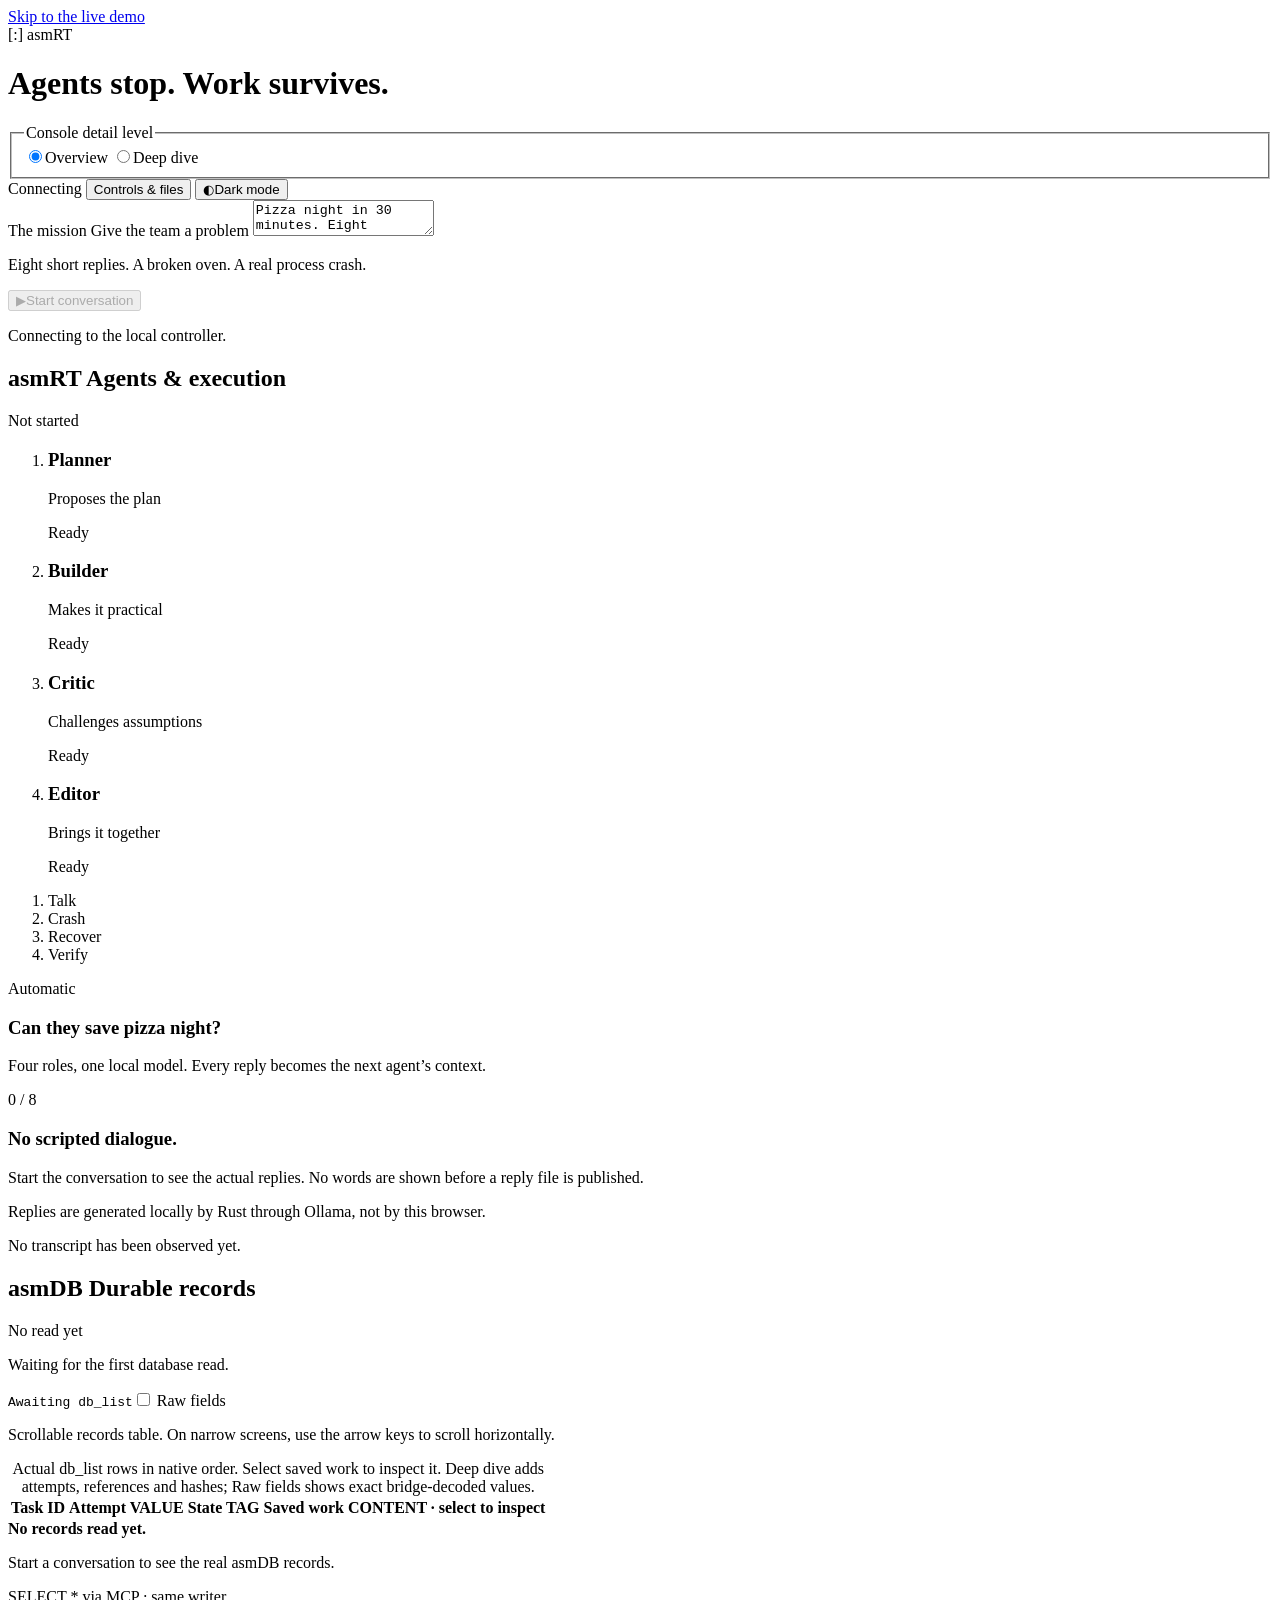
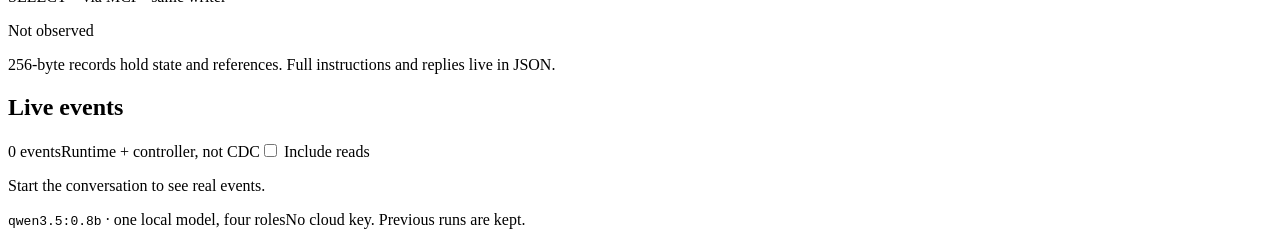
==== visualizer/public/index.html @ e77ed5df "Simplify the console and define the sequential conversation workflow Add Overview and Deep dive with" ====
<!doctype html>
<html lang="en" data-detail="overview">
  <head>
    <meta charset="utf-8">
    <meta name="viewport" content="width=device-width, initial-scale=1">
    <meta name="color-scheme" content="light dark">
    <meta name="robots" content="noindex, nofollow">
    <meta name="description" content="Four agents share one small local model. Follow their real conversation, inspect saved jobs and replies, and watch asmRT recover their work.">
    <title>asmRT · A conversation that survives a restart</title>
    <link rel="preload" href="/workers.png" as="image">
    <link rel="stylesheet" href="/styles.css">
    <script type="module" src="/app.js"></script>
  </head>
  <body>
    <a class="skip-link" href="#main">Skip to the live demo</a>
    <div class="app-shell">
      <header class="masthead">
        <div class="brand" aria-label="asmRT live demo">
          <span class="brand-mark" aria-hidden="true">[<span>:</span>]</span>
          <span class="wordmark">asm<span>RT</span></span>
          <h1 class="local-label">Agents stop. Work survives.</h1>
        </div>
        <fieldset id="detail-switch" class="detail-switch">
          <legend class="sr-only">Console detail level</legend>
          <label><input class="sr-only" type="radio" name="console-detail" value="overview" checked><span>Overview</span></label>
          <label><input class="sr-only" type="radio" name="console-detail" value="deep"><span>Deep dive</span></label>
        </fieldset>
        <div class="header-controls">
          <span id="connection-status" class="connection-status" data-connected="false" role="status" aria-live="polite">Connecting</span>
          <button id="open-controls" class="button button-small" type="button" aria-haspopup="dialog" aria-controls="controls-dialog">Controls &amp; files</button>
          <button id="theme-toggle" class="theme-toggle" type="button" aria-label="Dark mode" aria-pressed="false"><span aria-hidden="true">◐</span><span>Dark mode</span></button>
        </div>
      </header>

      <main id="main" tabindex="-1">
        <section class="mission" aria-label="Conversation mission">
          <form id="conversation-form" class="conversation-form" novalidate>
            <div class="field">
              <label for="conversation-topic">The mission <span>Give the team a problem</span></label>
              <textarea id="conversation-topic" name="topic" rows="2" required aria-describedby="conversation-topic-help conversation-topic-error">Pizza night in 30 minutes. Eight friends, $40, one oven. Pick dinner and split the jobs.</textarea>
              <p id="conversation-topic-help" class="section-help">Eight short replies. A broken oven. A real process crash.</p>
              <p id="conversation-topic-error" class="field-error" role="alert" hidden></p>
            </div>
            <div class="conversation-transport">
              <button id="start-conversation" class="button button-primary" type="submit" aria-describedby="conversation-control-note" disabled><span id="conversation-icon" aria-hidden="true">▶</span><span id="conversation-button-label">Start conversation</span></button>
              <p id="conversation-control-note" class="section-help">Connecting to the local controller.</p>
            </div>
          </form>
        </section>
        <div id="live-stage" class="live-stage" data-focus="">
          <section class="runtime-panel" aria-labelledby="runtime-title">
            <div class="pane-heading"><h2 id="runtime-title"><span>asmRT</span> <span id="runtime-subtitle">Agents &amp; execution</span></h2><span id="conversation-runtime" class="process-status" data-tone="neutral">Not started</span></div>
            <section id="conversation-view" class="conversation-view" aria-label="Four-agent conversation">
          <ol id="agent-roster" class="agent-roster" aria-label="Four agent roles sharing one local model" data-runtime="idle">
            <li class="agent-card" data-agent-id="planner" data-worker-slot="0" data-state="ready"><div class="worker-portrait agent-portrait" role="img" aria-label="Planner robot portrait"></div><div class="agent-info"><h3 class="agent-name">Planner</h3><p class="agent-role">Proposes the plan</p><p class="agent-status">Ready</p></div></li>
            <li class="agent-card" data-agent-id="builder" data-worker-slot="1" data-state="ready"><div class="worker-portrait agent-portrait" role="img" aria-label="Builder robot portrait"></div><div class="agent-info"><h3 class="agent-name">Builder</h3><p class="agent-role">Makes it practical</p><p class="agent-status">Ready</p></div></li>
            <li class="agent-card" data-agent-id="critic" data-worker-slot="2" data-state="ready"><div class="worker-portrait agent-portrait" role="img" aria-label="Critic robot portrait"></div><div class="agent-info"><h3 class="agent-name">Critic</h3><p class="agent-role">Challenges assumptions</p><p class="agent-status">Ready</p></div></li>
            <li class="agent-card" data-agent-id="editor" data-worker-slot="3" data-state="ready"><div class="worker-portrait agent-portrait" role="img" aria-label="Editor robot portrait"></div><div class="agent-info"><h3 class="agent-name">Editor</h3><p class="agent-role">Brings it together</p><p class="agent-status">Ready</p></div></li>
          </ol>

          <div class="conversation-route"><ol id="conversation-rail" aria-label="Automatic recovery sequence"><li data-chat-chapter="0">Talk</li><li data-chat-chapter="1">Crash</li><li data-chat-chapter="2">Recover</li><li data-chat-chapter="3">Verify</li></ol><span id="conversation-clock" role="timer" aria-live="off">Automatic</span></div>
          <section class="conversation-thread" aria-labelledby="conversation-scene-title">
            <div class="conversation-thread-heading">
              <div><h3 id="conversation-scene-title">Can they save pizza night?</h3><p id="conversation-scene-description">Four roles, one local model. Every reply becomes the next agent’s context.</p></div>
              <span id="conversation-turn" class="conversation-turn">0 / 8</span>
              <button id="conversation-latest" class="button button-small" type="button" hidden>Latest reply</button>
            </div>
            <div id="conversation-scroll" class="conversation-scroll" tabindex="0" role="log" aria-label="Generated conversation, oldest reply first" aria-live="polite" aria-relevant="additions">
              <div id="conversation-empty" class="conversation-empty"><h3>No scripted dialogue.</h3><p>Start the conversation to see the actual replies. No words are shown before a reply file is published.</p></div>
              <ol id="conversation-messages" class="conversation-messages" aria-label="Agent replies"></ol>
            </div>
            <p id="conversation-activity" class="conversation-activity" role="status" aria-live="polite" aria-atomic="true">Replies are generated locally by Rust through Ollama, not by this browser.</p>
            <div class="conversation-thread-footer"><p id="conversation-provenance">No transcript has been observed yet.</p></div>
          </section>
          <div id="conversation-recovery" class="conversation-recovery" hidden><strong>Continuing from saved context</strong><p id="conversation-recovery-note"></p></div>
          <div id="conversation-verification" class="verification-result" hidden><strong>Replay verified</strong><code>completed_now = 0</code><code>model_calls_now = 0</code><span id="conversation-reused"></span></div>
        </section>

        <section id="storage-story" class="story" aria-labelledby="scene-title" hidden>
          <div class="story-heading">
            <div id="scene-copy" aria-live="polite" aria-atomic="true">
              <h3 id="scene-title">Workers stop. Work survives.</h3>
              <p id="scene-description">8 files. 4 Rust workers. One crash. Watch what survives.</p>
            </div>
            <div class="transport">
              <div class="transport-controls">
                <button id="play-story" class="button button-primary" type="button" aria-describedby="playback-hint" disabled><span id="play-icon" aria-hidden="true">▶</span><span id="play-label">Play</span></button>
                <div class="countdown" role="timer" aria-live="off"><strong id="countdown-value">~75s</strong><span id="countdown-label">start to finish</span></div>
              </div>
              <p id="playback-hint">Connecting to the local controller.</p>
            </div>
          </div>
          <ol id="story-rail" class="story-rail" aria-label="Automatic story chapters">
            <li data-chapter="0"><span>Queue</span></li>
            <li data-chapter="1"><span>Write</span></li>
            <li data-chapter="2"><span>Crash</span></li>
            <li data-chapter="3"><span>Recover</span></li>
            <li data-chapter="4"><span>Finish</span></li>
            <li data-chapter="5"><span>Verify</span></li>
          </ol>
          <section id="workers-stage" class="workers-stage" aria-labelledby="workers-title" data-runtime="idle">
            <div class="panel-heading"><h2 id="workers-title">Four Rust workers</h2><span id="process-info" class="process-status" data-tone="neutral">Not started</span></div>
            <ol id="worker-lanes" class="worker-lanes" aria-label="The four real worker identities">
              <li class="worker-lane" data-worker-slot="0" data-worker-id="worker-1" data-state="idle">
                <div class="worker-portrait" role="img" aria-label="Cyan robot representing worker 1"></div>
                <h3 class="worker-name">worker-1</h3><code class="worker-task">No assignment</code><span class="worker-phase">Not started</span><span class="worker-attempt"></span>
              </li>
              <li class="worker-lane" data-worker-slot="1" data-worker-id="worker-2" data-state="idle">
                <div class="worker-portrait" role="img" aria-label="Mint robot representing worker 2"></div>
                <h3 class="worker-name">worker-2</h3><code class="worker-task">No assignment</code><span class="worker-phase">Not started</span><span class="worker-attempt"></span>
              </li>
              <li class="worker-lane" data-worker-slot="2" data-worker-id="worker-3" data-state="idle">
                <div class="worker-portrait" role="img" aria-label="Orange robot representing worker 3"></div>
                <h3 class="worker-name">worker-3</h3><code class="worker-task">No assignment</code><span class="worker-phase">Not started</span><span class="worker-attempt"></span>
              </li>
              <li class="worker-lane" data-worker-slot="3" data-worker-id="worker-4" data-state="idle">
                <div class="worker-portrait" role="img" aria-label="Lavender robot representing worker 4"></div>
                <h3 class="worker-name">worker-4</h3><code class="worker-task">No assignment</code><span class="worker-phase">Not started</span><span class="worker-attempt"></span>
              </li>
            </ol>
            <div class="worker-bus" aria-hidden="true"><span></span><span></span><span></span><span></span></div>
            <div class="state-path" role="group" aria-label="Four workers share one coordinator and one MCP connection to asmDB">
              <div id="actor-node" class="path-node coordinator"><h3>Coordinator</h3><span>1 State Actor</span></div>
              <span class="path-arrow" aria-hidden="true">→</span>
              <div id="bridge-node" class="path-node"><h3>MCP</h3><span>1 stdio connection</span></div>
              <span class="path-arrow database-arrow" aria-hidden="true">→</span>
            </div>
            <p class="workers-note">Deterministic Rust workers, not LLM agents.</p>
          </section>
        </section>
          </section>

          <section id="database-panel" class="database-panel" aria-labelledby="database-title">
            <div class="database-heading"><h2 id="database-title">asmDB <span>Durable records</span></h2><span id="database-read-count" class="technical-tag">No read yet</span></div>
            <p id="database-status" class="database-status">Waiting for the first database read.</p>
            <div class="query-strip"><code id="database-commands">Awaiting db_list</code><label class="check-field raw-toggle"><input id="raw-records" type="checkbox"> Raw fields</label></div>
            <div id="database-scroll" class="database-scroll" tabindex="0" role="region" aria-labelledby="database-title" aria-describedby="database-scroll-hint">
              <p id="database-scroll-hint" class="sr-only">Scrollable records table. On narrow screens, use the arrow keys to scroll horizontally.</p>
              <table class="records-table">
                <caption class="sr-only">Actual db_list rows in native order. Select saved work to inspect it. Deep dive adds attempts, references and hashes; Raw fields shows exact bridge-decoded values.</caption>
                <thead><tr><th scope="col">Task <span>ID</span></th><th scope="col">Attempt <span>VALUE</span></th><th scope="col">State <span>TAG</span></th><th scope="col">Saved work <span>CONTENT · select to inspect</span></th></tr></thead>
                <tbody id="database-rows"></tbody>
              </table>
              <div id="database-empty" class="database-empty"><strong>No records read yet.</strong><p>Start a conversation to see the real asmDB records.</p></div>
            </div>
            <div class="database-footer"><p id="database-provenance">SELECT * via MCP · same writer</p><span id="database-observed-at">Not observed</span><p class="record-key">256-byte records hold state and references. Full instructions and replies live in JSON.</p></div>
          </section>
        </div>

        <section id="journal" class="journal" aria-labelledby="journal-title">
          <div class="journal-heading"><h2 id="journal-title">Live events</h2><span id="journal-count" class="technical-tag">0 events</span><span class="journal-source">Runtime + controller, not CDC</span><label class="check-field"><input id="all-events" type="checkbox"> Include reads</label></div>
          <ol id="event-list" class="event-list" tabindex="0" aria-label="Latest runtime and controller events, newest first"></ol>
          <p id="journal-empty" class="section-help">Start the conversation to see real events.</p>
        </section>
        <div class="notices">
          <noscript><p class="notice notice-error">JavaScript is required. Nothing starts without your action.</p></noscript>
          <div id="connection-error" class="notice notice-error" role="alert" hidden><div><strong id="connection-error-title">Controller unavailable</strong><p id="connection-error-message"></p></div><button id="retry-connection" class="button button-small" type="button">Retry connection</button></div>
          <div id="action-error" class="notice notice-error" role="alert" hidden><div><strong>Command not confirmed</strong><p id="action-error-message"></p></div><button id="dismiss-action-error" class="button button-small" type="button">Dismiss</button></div>
          <div id="server-error" class="notice notice-error" role="alert" hidden><div><strong>Runtime error</strong><p id="server-error-message"></p></div></div>
        </div>
        <p id="action-status" class="sr-only" role="status" aria-live="polite" aria-atomic="true"></p>
      </main>
      <footer class="page-footer"><span><code id="conversation-model">qwen3.5:0.8b</code> · one local model, four roles</span><span>No cloud key. Previous runs are kept.</span></footer>
    </div>

    <dialog id="controls-dialog" class="artifact-dialog controls-dialog" aria-labelledby="controls-dialog-title">
      <div class="dialog-heading"><div><h2 id="controls-dialog-title">Controls &amp; saved files</h2><p>Real jobs and replies. Each run keeps its own folder.</p></div><button id="close-controls" class="button button-small" type="button" autofocus>Close</button></div>
      <section id="files-panel" class="files-panel" aria-labelledby="files-title">
          <div class="files-heading"><div><h2 id="files-title">Files on disk</h2><p id="files-note">Real JSON, outside asmDB. Select a published file to inspect it.</p></div><span id="published-count" class="file-count">0 / 8 observed</span></div>
          <ul id="file-list" class="file-list" aria-label="Observed JSON files"></ul>
          <p id="files-empty" class="files-empty">Nothing published yet. Files appear here only after an observation.</p>
          <div id="verification-result" class="verification-result" hidden><strong>Replay verified</strong><code id="verified-count">completed_now = 0</code><span id="verified-note">No new completions after a real restart.</span></div>
        </section>
        <details id="saved-conversation-work" class="saved-work">
          <summary>Saved mission &amp; jobs <span id="conversation-save-summary">Not observed yet</span></summary>
          <p class="section-help">Each job saves the role, instructions, model and prior reply IDs. Status alone cannot resume work.</p>
          <dl class="saved-work-metadata"><div><dt>Saved topic</dt><dd id="conversation-saved-topic">Not read yet</dd></div><div><dt>Workflow</dt><dd><code id="conversation-workflow">Not read yet</code></dd></div><div><dt>Conversation definition</dt><dd><code id="conversation-definition-file">Not read yet</code></dd></div><div><dt>Definition SHA-256</dt><dd><code id="conversation-definition-hash">Not read yet</code></dd></div><div><dt>Model digest</dt><dd><code id="conversation-model-digest">Not read yet</code></dd></div></dl>
          <ul id="conversation-jobs" class="conversation-jobs" aria-label="Inspect persisted turn definitions"></ul>
          <p id="conversation-jobs-empty" class="section-help">Jobs appear after their references are read from asmDB.</p>
          <p class="inference-note">A saved reply can be reused. Inference lost before saving may run again.</p>
        </details>
        <details id="technical-details" class="technical-details" open>
          <summary>Runtime controls <span>Stop, reopen or run the storage-only demo</span></summary>
          <div class="advanced-actions"><button id="start-storage-story" class="button" type="button" disabled>Storage-only demo</button><span class="section-help">Four deterministic workers. No LLM required.</span></div>
          <section class="technical-section" aria-labelledby="controls-title">
            <h2 id="controls-title">Independent run</h2>
            <form id="run-form" class="run-form" novalidate>
              <div class="field"><label for="task-count">Tasks</label><input id="task-count" name="tasks" type="number" min="1" max="100" step="1" value="24" required aria-describedby="configuration-note configuration-error" disabled></div>
              <div class="field"><label for="work-delay">Delay per task (ms)</label><input id="work-delay" name="work_ms" type="number" min="0" max="5000" step="1" value="1000" required aria-describedby="delay-note configuration-error" disabled></div>
              <label class="check-field"><input id="guided-run" type="checkbox" disabled> Hold at manual checkpoints</label>
              <button id="start-run" class="button" type="submit" disabled>New run</button>
            </form>
            <p id="configuration-error" class="field-error" role="alert" hidden></p>
            <div class="control-notes"><p id="configuration-note">1-100 tasks. New runs use a separate folder; existing data is kept.</p><p id="delay-note">0-5000 ms of teaching delay, not a latency measurement.</p></div>
            <div class="advanced-actions">
              <button id="interrupt-run" class="button button-interrupt" type="button" aria-describedby="control-note" disabled>Stop runtime</button>
              <button id="resume-run" class="button" type="button" aria-describedby="control-note" disabled>Reopen run</button>
              <button id="next-checkpoint" class="button" type="button" aria-describedby="control-note" disabled hidden>Next checkpoint</button>
            </div>
            <p id="control-note" class="section-help">Commands become available after the controller responds.</p>
          </section>

          <section class="technical-section" aria-labelledby="decoded-title">
            <div class="panel-heading"><h2 id="decoded-title">Decoded task view</h2><span id="tasks-total" class="technical-tag">No snapshot</span></div>
            <dl class="task-counts"><div><dt>Pending</dt><dd id="count-pending">0</dd></div><div><dt>Assigned</dt><dd id="count-running">0</dd></div><div><dt>Completed</dt><dd id="count-completed">0</dd></div><div><dt>Retried</dt><dd id="count-retried">0</dd></div></dl>
            <div class="decoded-scroll" tabindex="0" role="region" aria-label="Scrollable decoded task observations">
              <table class="decoded-table"><caption class="sr-only">Latest task observations from Rust, separate from the actual database reads above. Select a task to inspect its record.</caption><thead><tr><th scope="col">Task</th><th scope="col">State</th><th scope="col">Owner</th><th scope="col">Attempt</th><th scope="col">Artifact reference</th></tr></thead><tbody id="decoded-rows"></tbody></table>
              <p id="decoded-empty" class="section-help">No task state is assumed before the runtime reports it.</p>
            </div>
          </section>

          <details class="source-panel">
            <summary>Source and storage paths</summary>
            <div class="source-content">
              <p>Worker activity comes from Rust acknowledgements. The console shows actual db_list reads through the existing MCP connection, normalized by the bridge. No second writer is opened.</p>
              <dl class="source-list"><div><dt>Engine</dt><dd><code id="source-engine">Not reported</code></dd></div><div><dt>MCP bridge</dt><dd><code id="source-bridge">Not reported</code></dd></div><div><dt>Mode</dt><dd><code id="source-mode">Not reported</code></dd></div><div><dt>Run folder</dt><dd><code id="source-directory">No run</code></dd></div><div><dt>Run</dt><dd><code id="source-run">No run</code></dd></div></dl>
              <p>Unfinished tasks return to the queue after recovery; the next claim increments their attempt. Completed tasks are not rerun. Chat jobs persist their instructions and input references as well as their replies. Inference lost before a reply is saved can happen again; arbitrary external effects are not exactly-once.</p>
            </div>
          </details>
        </details>
    </dialog>

    <dialog id="artifact-dialog" class="artifact-dialog" aria-labelledby="artifact-title" aria-describedby="artifact-description">
      <div class="dialog-heading"><div><h2 id="artifact-title">Task inspector</h2><p id="artifact-description">Saved executable job, decoded task record and real external JSON.</p></div><button id="close-artifact" class="button button-small" type="button" autofocus>Close</button></div>
      <dl class="task-metadata"><div><dt>State observed</dt><dd id="detail-state"></dd></div><div><dt>Owner</dt><dd><code id="detail-owner"></code></dd></div><div><dt>Attempt</dt><dd id="detail-attempt"></dd></div><div><dt id="artifact-reference-label">Artifact reference</dt><dd><code id="artifact-reference"></code></dd></div></dl>
      <p id="detail-state-note" class="section-help"></p>
      <div class="payload-layout">
        <section id="definition-payload" class="payload-card definition-payload" aria-labelledby="definition-title" hidden><h3 id="definition-title">Saved job &amp; inputs <span>Executable instructions, not just status</span></h3><p id="definition-status" class="payload-status" role="status" aria-live="polite" aria-atomic="true"></p><p id="definition-inputs" class="definition-inputs" hidden></p><pre id="definition-pre" tabindex="0" aria-label="Persisted job definition and its validated SHA-256" hidden><code id="definition-json"></code></pre><button id="definition-retry" class="button button-small" type="button" hidden>Retry job read</button></section>
        <section class="payload-card" aria-labelledby="record-title"><h3 id="record-title">Task record <span>decoded observation</span></h3><pre tabindex="0" aria-label="Observed asmDB task record"><code id="record-json"></code></pre></section>
        <section id="artifact-payload" class="payload-card" aria-labelledby="file-title"><h3 id="file-title">External file <span>real JSON</span></h3><p id="artifact-status" class="payload-status" role="status" aria-live="polite" aria-atomic="true"></p><pre id="artifact-pre" tabindex="0" aria-label="Actual JSON returned by the artifact endpoint" hidden><code id="artifact-json"></code></pre><button id="artifact-retry" class="button button-small" type="button" hidden>Retry file read</button></section>
      </div>
    </dialog>
  </body>
</html>
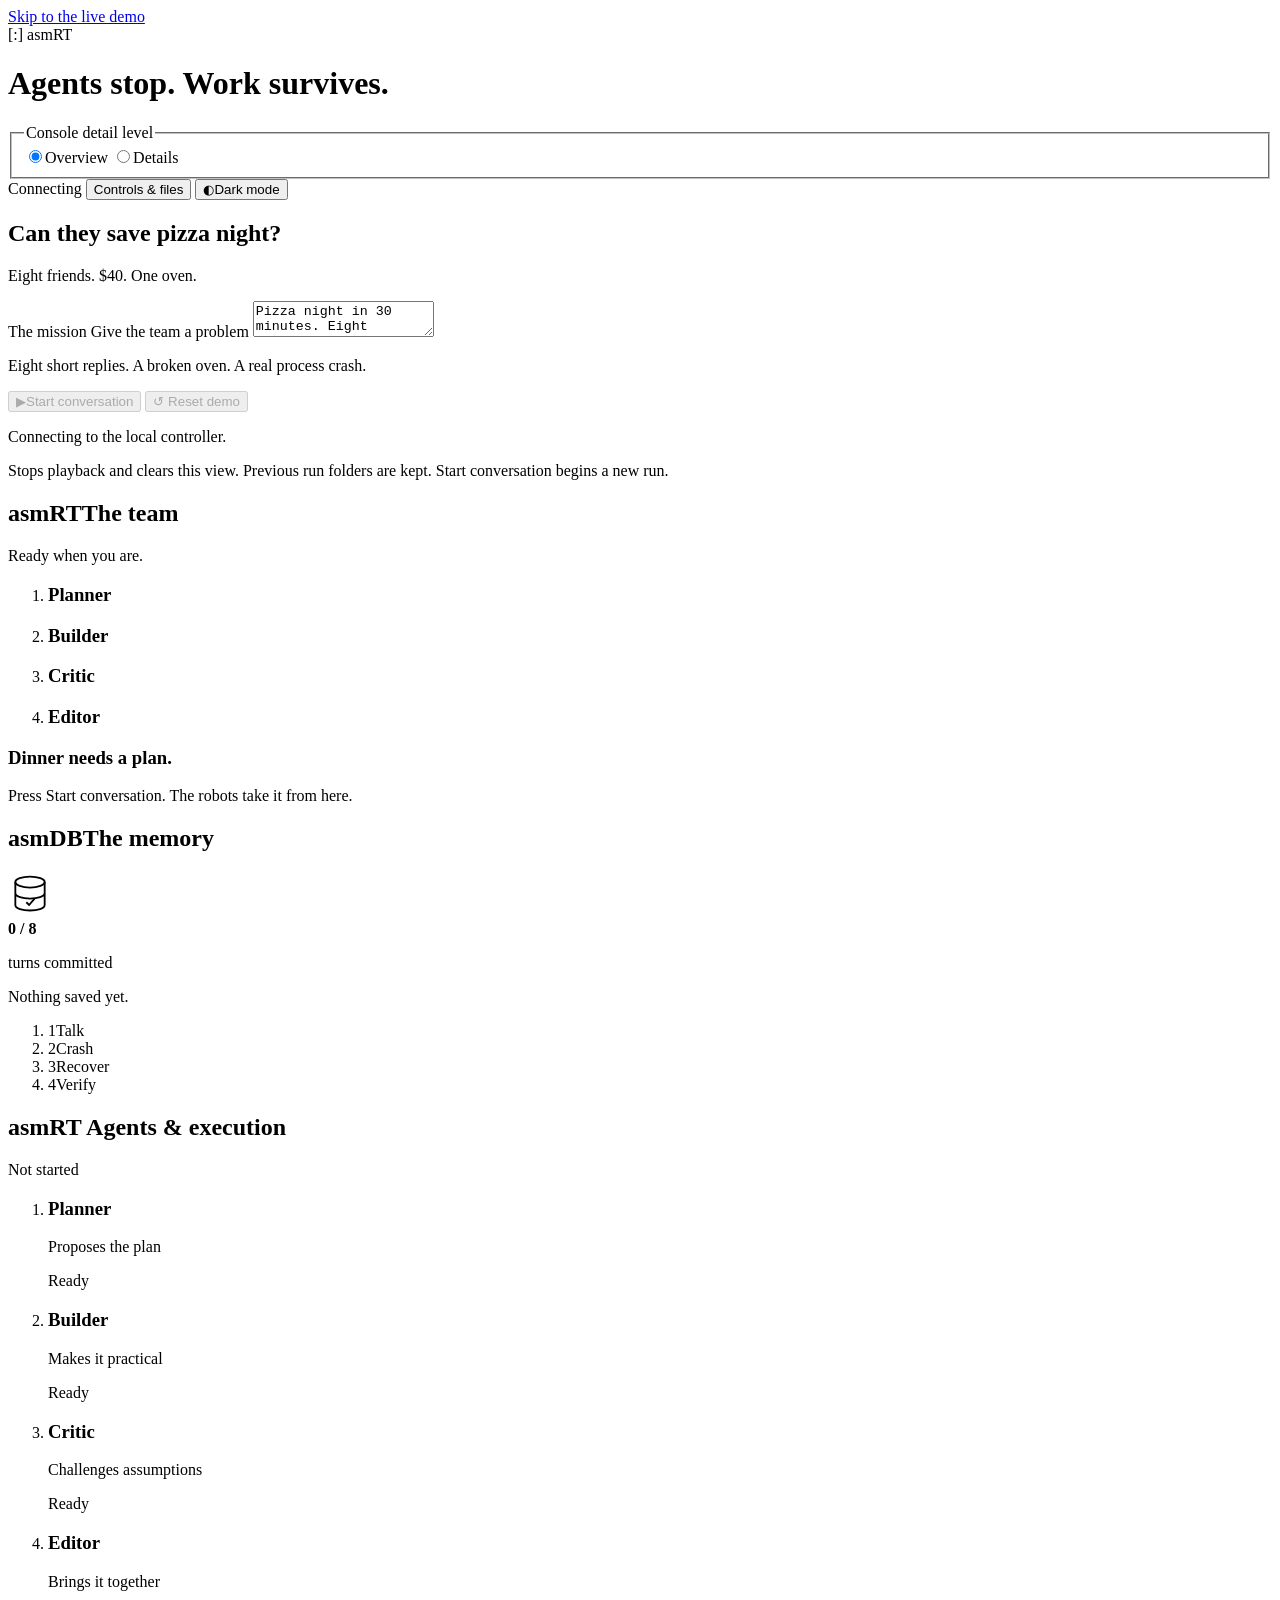
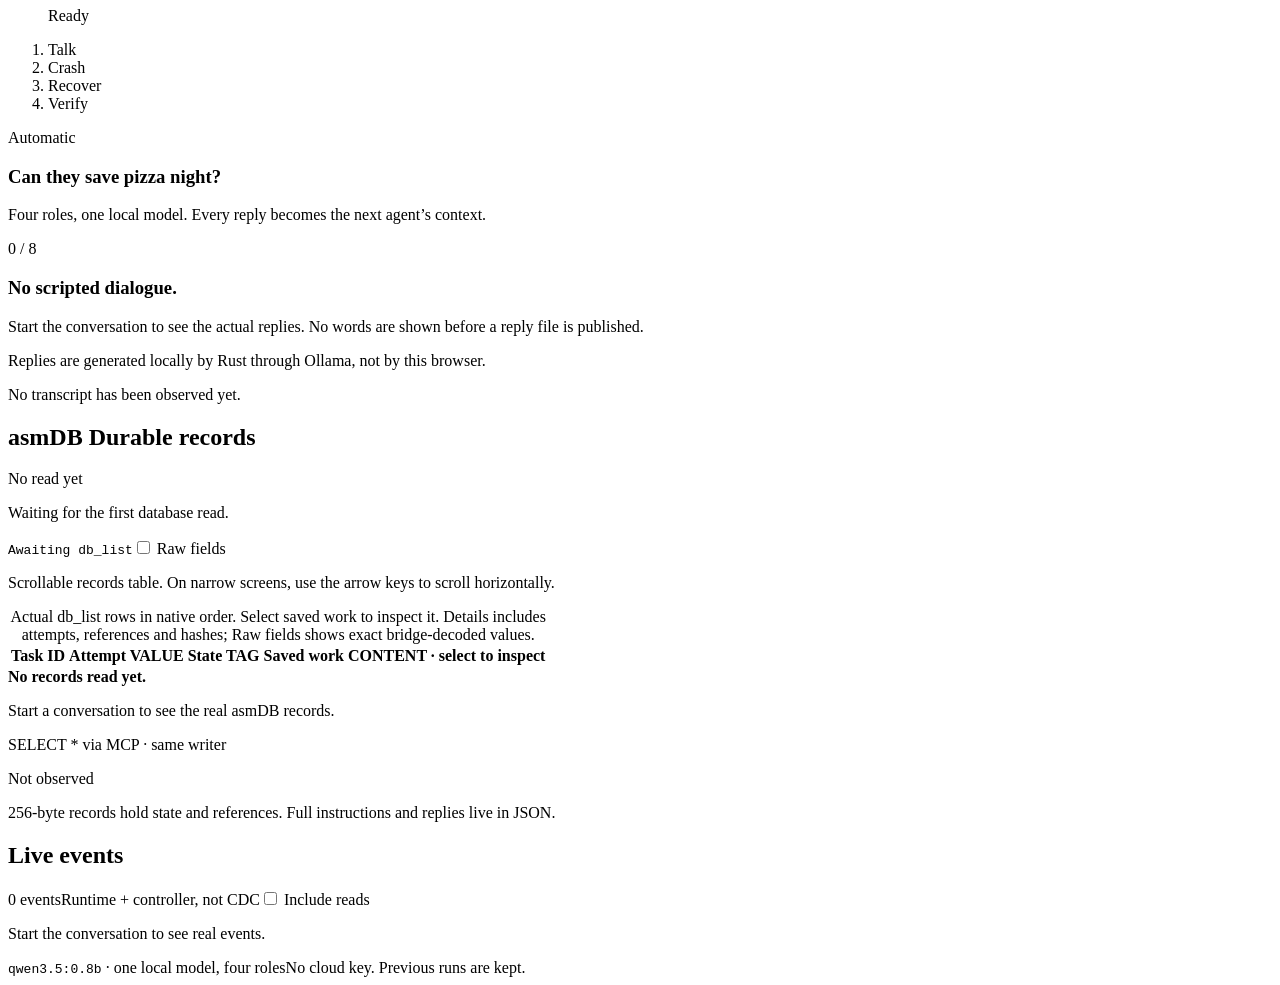
==== commit 2ae0b1b4: "Make the console playful and clarify the asmRT vision Add graphical Overview, professional Details, " ====
--- a/visualizer/public/index.html
+++ b/visualizer/public/index.html
@@ -1,5 +1,5 @@
 <!doctype html>
-<html lang="en" data-detail="overview">
+<html lang="en" data-detail="overview" data-presentation="overview">
   <head>
     <meta charset="utf-8">
     <meta name="viewport" content="width=device-width, initial-scale=1">
@@ -23,11 +23,11 @@
         <fieldset id="detail-switch" class="detail-switch">
           <legend class="sr-only">Console detail level</legend>
           <label><input class="sr-only" type="radio" name="console-detail" value="overview" checked><span>Overview</span></label>
-          <label><input class="sr-only" type="radio" name="console-detail" value="deep"><span>Deep dive</span></label>
+          <label><input class="sr-only" type="radio" name="console-detail" value="deep"><span>Details</span></label>
         </fieldset>
         <div class="header-controls">
           <span id="connection-status" class="connection-status" data-connected="false" role="status" aria-live="polite">Connecting</span>
-          <button id="open-controls" class="button button-small" type="button" aria-haspopup="dialog" aria-controls="controls-dialog">Controls &amp; files</button>
+          <button id="open-controls" class="button button-small deep-only" type="button" aria-haspopup="dialog" aria-controls="controls-dialog">Controls &amp; files</button>
           <button id="theme-toggle" class="theme-toggle" type="button" aria-label="Dark mode" aria-pressed="false"><span aria-hidden="true">◐</span><span>Dark mode</span></button>
         </div>
       </header>
@@ -35,17 +35,51 @@
       <main id="main" tabindex="-1">
         <section class="mission" aria-label="Conversation mission">
           <form id="conversation-form" class="conversation-form" novalidate>
-            <div class="field">
+            <div class="overview-mission overview-only"><h2 id="overview-title">Can they save pizza night?</h2><p id="overview-topic">Eight friends. $40. One oven.</p></div>
+            <div class="field deep-only">
               <label for="conversation-topic">The mission <span>Give the team a problem</span></label>
               <textarea id="conversation-topic" name="topic" rows="2" required aria-describedby="conversation-topic-help conversation-topic-error">Pizza night in 30 minutes. Eight friends, $40, one oven. Pick dinner and split the jobs.</textarea>
               <p id="conversation-topic-help" class="section-help">Eight short replies. A broken oven. A real process crash.</p>
               <p id="conversation-topic-error" class="field-error" role="alert" hidden></p>
             </div>
             <div class="conversation-transport">
-              <button id="start-conversation" class="button button-primary" type="submit" aria-describedby="conversation-control-note" disabled><span id="conversation-icon" aria-hidden="true">▶</span><span id="conversation-button-label">Start conversation</span></button>
+              <div class="conversation-actions">
+                <button id="start-conversation" class="button button-primary" type="submit" aria-describedby="conversation-control-note" disabled><span id="conversation-icon" aria-hidden="true">▶</span><span id="conversation-button-label">Start conversation</span></button>
+                <button id="reset-demo" class="button reset-button" type="button" aria-haspopup="dialog" aria-controls="reset-dialog" aria-describedby="reset-hint" disabled><span aria-hidden="true">↺</span> Reset demo</button>
+              </div>
               <p id="conversation-control-note" class="section-help">Connecting to the local controller.</p>
+              <span id="reset-hint" class="sr-only">Stops playback and clears this view. Previous run folders are kept. Start conversation begins a new run.</span>
             </div>
           </form>
+        </section>
+        <section id="overview-stage" class="overview-stage" aria-label="A conversation that survives a restart">
+          <section class="team-scene" aria-labelledby="team-title">
+            <header class="scene-heading"><h2 id="team-title"><span class="scene-wordmark">asm<b>RT</b></span><span class="scene-caption">The team</span></h2><p id="overview-status" class="overview-status" role="status" aria-live="polite">Ready when you are.</p></header>
+            <ol id="overview-agents" class="overview-agents" aria-label="Workflow 1: Planner, Builder, Critic, then Editor. One agent at a time.">
+              <li class="overview-agent" data-agent-id="planner" data-worker-slot="0"><div class="worker-portrait" role="img" aria-label="Cyan Planner robot"></div><h3>Planner</h3><p class="overview-agent-status"></p></li>
+              <li class="overview-agent" data-agent-id="builder" data-worker-slot="1"><div class="worker-portrait" role="img" aria-label="Mint Builder robot"></div><h3>Builder</h3><p class="overview-agent-status"></p></li>
+              <li class="overview-agent" data-agent-id="critic" data-worker-slot="2"><div class="worker-portrait" role="img" aria-label="Orange Critic robot"></div><h3>Critic</h3><p class="overview-agent-status"></p></li>
+              <li class="overview-agent" data-agent-id="editor" data-worker-slot="3"><div class="worker-portrait" role="img" aria-label="Lavender Editor robot"></div><h3>Editor</h3><p class="overview-agent-status"></p></li>
+            </ol>
+            <section id="overview-reply" class="overview-reply" aria-labelledby="overview-speaker">
+              <div class="overview-reply-heading"><h3 id="overview-speaker">Dinner needs a plan.</h3><span id="overview-reply-state"></span></div>
+              <div id="overview-reply-scroll" class="overview-reply-scroll" tabindex="0" role="region" aria-label="Full saved reply"><p id="overview-message" aria-live="polite" aria-atomic="true">Press Start conversation. The robots take it from here.</p></div>
+              <div id="overview-reply-navigation" class="overview-reply-navigation" hidden>
+                <button id="overview-previous" class="button reply-arrow" type="button" aria-label="Previous saved reply">←</button>
+                <span id="overview-reply-position" role="status" aria-live="polite"></span>
+                <button id="overview-next" class="button reply-arrow" type="button" aria-label="Next saved reply">→</button>
+                <button id="overview-latest" class="button button-small" type="button" hidden>Follow latest</button>
+              </div>
+            </section>
+          </section>
+          <section id="overview-memory" class="memory-scene" aria-labelledby="memory-title">
+            <header class="scene-heading"><h2 id="memory-title"><span class="scene-wordmark">asm<b>DB</b></span><span class="scene-caption">The memory</span></h2><svg class="memory-symbol" viewBox="0 0 48 48" width="44" height="44" fill="none" stroke="currentColor" stroke-width="2" aria-hidden="true"><ellipse cx="24" cy="11" rx="16" ry="6"/><path d="M8 11v25c0 8 32 8 32 0V11M8 23c0 8 32 8 32 0"/><path d="m20 33 3 3 6-7"/></svg></header>
+            <div class="memory-tally"><strong><span id="overview-memory-count">0</span><span class="memory-total"> / <span id="overview-memory-total">8</span></span></strong><p>turns committed</p></div>
+            <ol id="overview-memory-cells" class="memory-cells" aria-label="Turn records from asmDB. Published replies can be selected."></ol>
+            <p id="overview-memory-note" class="memory-note">Nothing saved yet.</p>
+            <div id="overview-proof" class="overview-proof" hidden><span aria-hidden="true">✓</span><p><strong>Restarted. Still here.</strong><span>No new model calls on replay.</span></p></div>
+          </section>
+          <ol id="overview-journey" class="overview-journey" aria-label="Automatic recovery sequence"><li data-chat-chapter="0"><span aria-hidden="true">1</span>Talk</li><li data-chat-chapter="1"><span aria-hidden="true">2</span>Crash</li><li data-chat-chapter="2"><span aria-hidden="true">3</span>Recover</li><li data-chat-chapter="3"><span aria-hidden="true">4</span>Verify</li></ol>
         </section>
         <div id="live-stage" class="live-stage" data-focus="">
           <section class="runtime-panel" aria-labelledby="runtime-title">
@@ -137,7 +171,7 @@
             <div id="database-scroll" class="database-scroll" tabindex="0" role="region" aria-labelledby="database-title" aria-describedby="database-scroll-hint">
               <p id="database-scroll-hint" class="sr-only">Scrollable records table. On narrow screens, use the arrow keys to scroll horizontally.</p>
               <table class="records-table">
-                <caption class="sr-only">Actual db_list rows in native order. Select saved work to inspect it. Deep dive adds attempts, references and hashes; Raw fields shows exact bridge-decoded values.</caption>
+                <caption class="sr-only">Actual db_list rows in native order. Select saved work to inspect it. Details includes attempts, references and hashes; Raw fields shows exact bridge-decoded values.</caption>
                 <thead><tr><th scope="col">Task <span>ID</span></th><th scope="col">Attempt <span>VALUE</span></th><th scope="col">State <span>TAG</span></th><th scope="col">Saved work <span>CONTENT · select to inspect</span></th></tr></thead>
                 <tbody id="database-rows"></tbody>
               </table>
@@ -162,6 +196,12 @@
       </main>
       <footer class="page-footer"><span><code id="conversation-model">qwen3.5:0.8b</code> · one local model, four roles</span><span>No cloud key. Previous runs are kept.</span></footer>
     </div>
+
+    <dialog id="reset-dialog" class="artifact-dialog reset-dialog" aria-labelledby="reset-title" aria-describedby="reset-description">
+      <h2 id="reset-title">Start fresh?</h2>
+      <p id="reset-description">Playback and this runtime will stop. Your saved conversations stay on disk. Nothing starts until you press Start conversation again.</p>
+      <div class="reset-actions"><button id="cancel-reset" class="button" type="button" autofocus>Cancel</button><button id="confirm-reset" class="button button-primary" type="button">Reset demo</button></div>
+    </dialog>
 
     <dialog id="controls-dialog" class="artifact-dialog controls-dialog" aria-labelledby="controls-dialog-title">
       <div class="dialog-heading"><div><h2 id="controls-dialog-title">Controls &amp; saved files</h2><p>Real jobs and replies. Each run keeps its own folder.</p></div><button id="close-controls" class="button button-small" type="button" autofocus>Close</button></div>
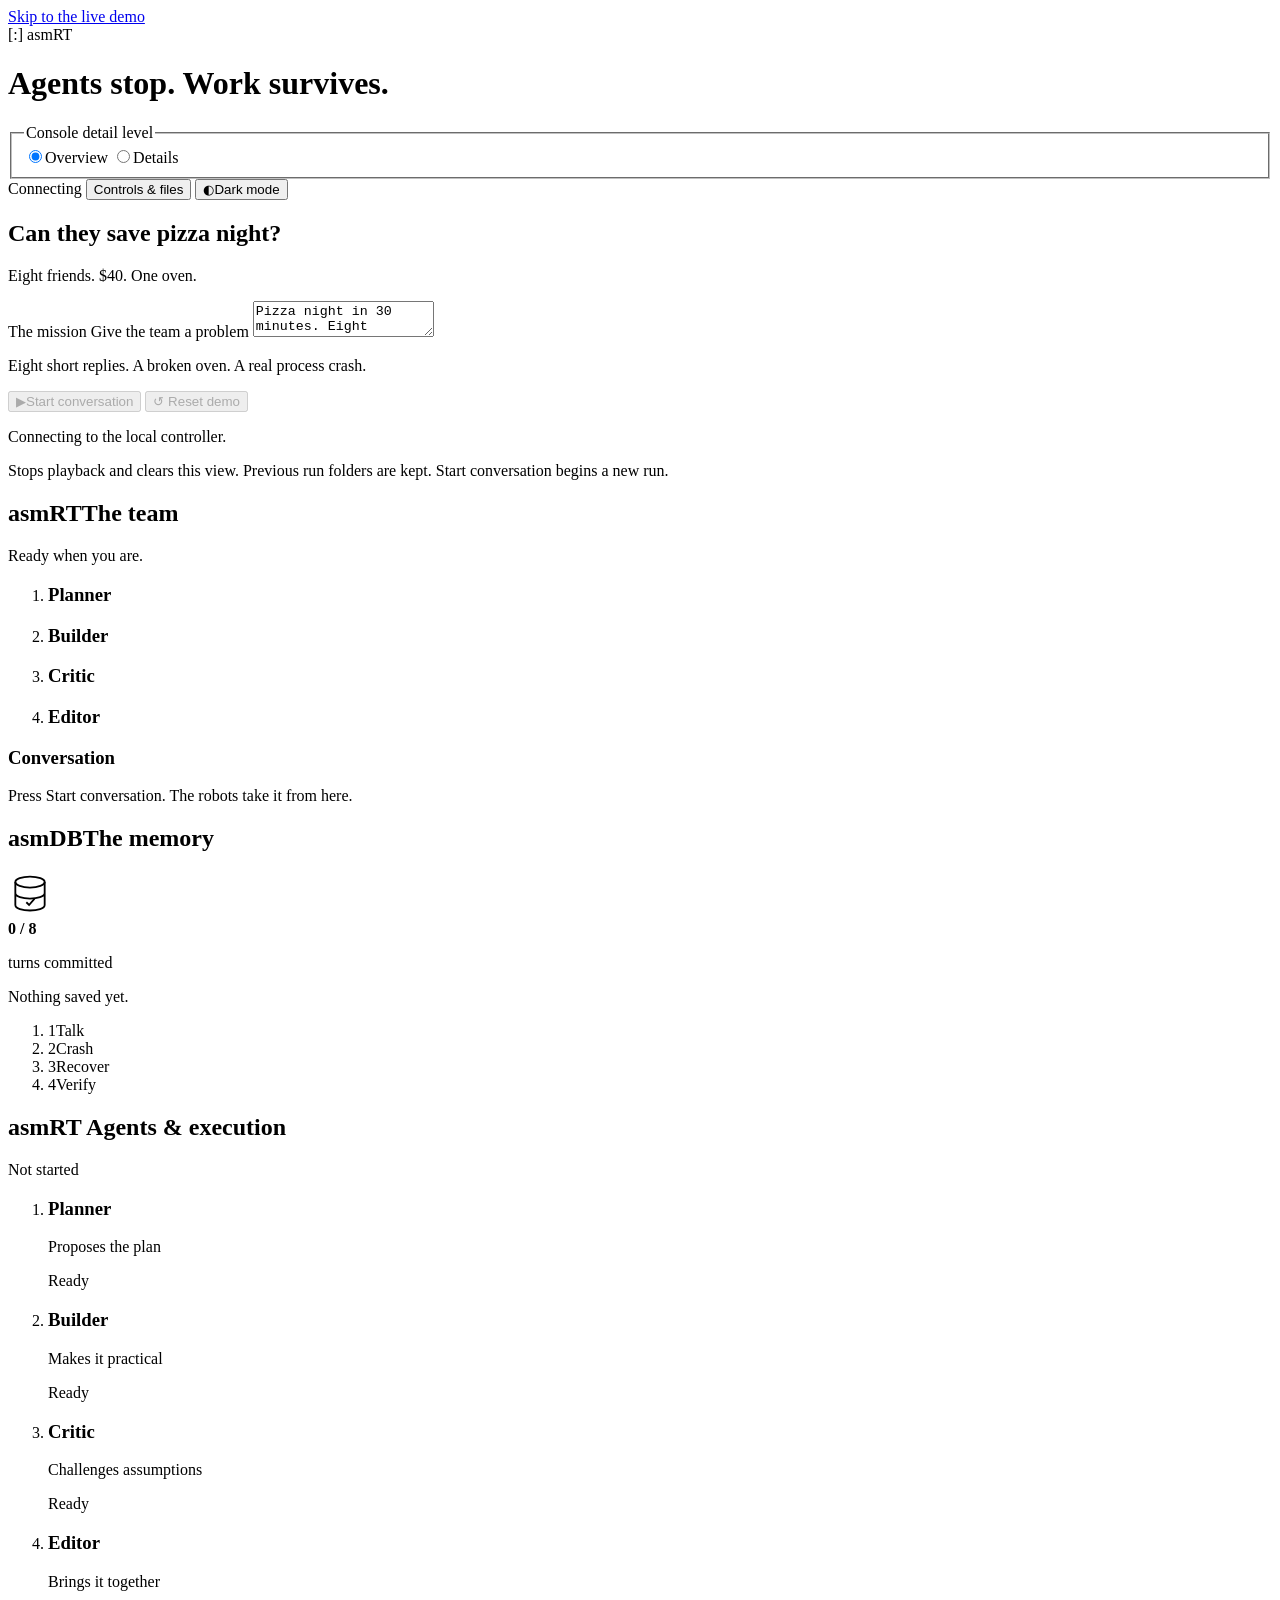
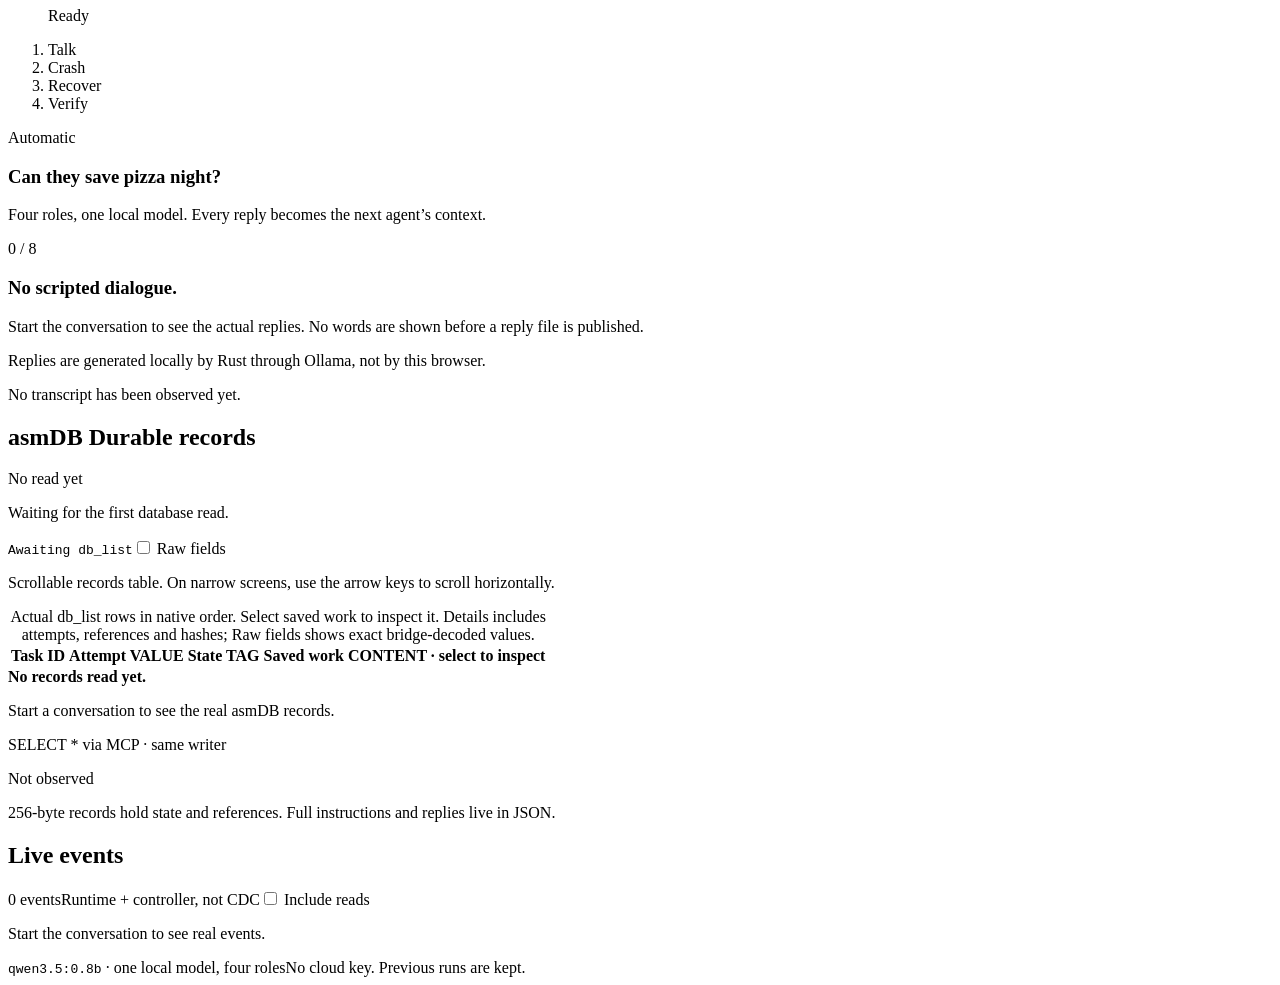
==== commit 0b4057d8: "Show the full color-coded conversation in Overview Co-authored-by: Copilot <223556219+Copilot@users." ====
--- a/visualizer/public/index.html
+++ b/visualizer/public/index.html
@@ -62,13 +62,14 @@
               <li class="overview-agent" data-agent-id="editor" data-worker-slot="3"><div class="worker-portrait" role="img" aria-label="Lavender Editor robot"></div><h3>Editor</h3><p class="overview-agent-status"></p></li>
             </ol>
             <section id="overview-reply" class="overview-reply" aria-labelledby="overview-speaker">
-              <div class="overview-reply-heading"><h3 id="overview-speaker">Dinner needs a plan.</h3><span id="overview-reply-state"></span></div>
-              <div id="overview-reply-scroll" class="overview-reply-scroll" tabindex="0" role="region" aria-label="Full saved reply"><p id="overview-message" aria-live="polite" aria-atomic="true">Press Start conversation. The robots take it from here.</p></div>
+              <div class="overview-reply-heading"><h3 id="overview-speaker">Conversation</h3></div>
+              <div id="overview-reply-scroll" class="overview-reply-scroll" tabindex="0" role="log" aria-label="Full conversation, oldest reply first" aria-live="polite" aria-relevant="additions">
+                <p id="overview-message">Press Start conversation. The robots take it from here.</p>
+                <ol id="overview-messages" class="conversation-messages" aria-label="All saved agent replies"></ol>
+              </div>
               <div id="overview-reply-navigation" class="overview-reply-navigation" hidden>
-                <button id="overview-previous" class="button reply-arrow" type="button" aria-label="Previous saved reply">←</button>
                 <span id="overview-reply-position" role="status" aria-live="polite"></span>
-                <button id="overview-next" class="button reply-arrow" type="button" aria-label="Next saved reply">→</button>
-                <button id="overview-latest" class="button button-small" type="button" hidden>Follow latest</button>
+                <button id="overview-latest" class="button button-small" type="button" hidden>Latest reply</button>
               </div>
             </section>
           </section>
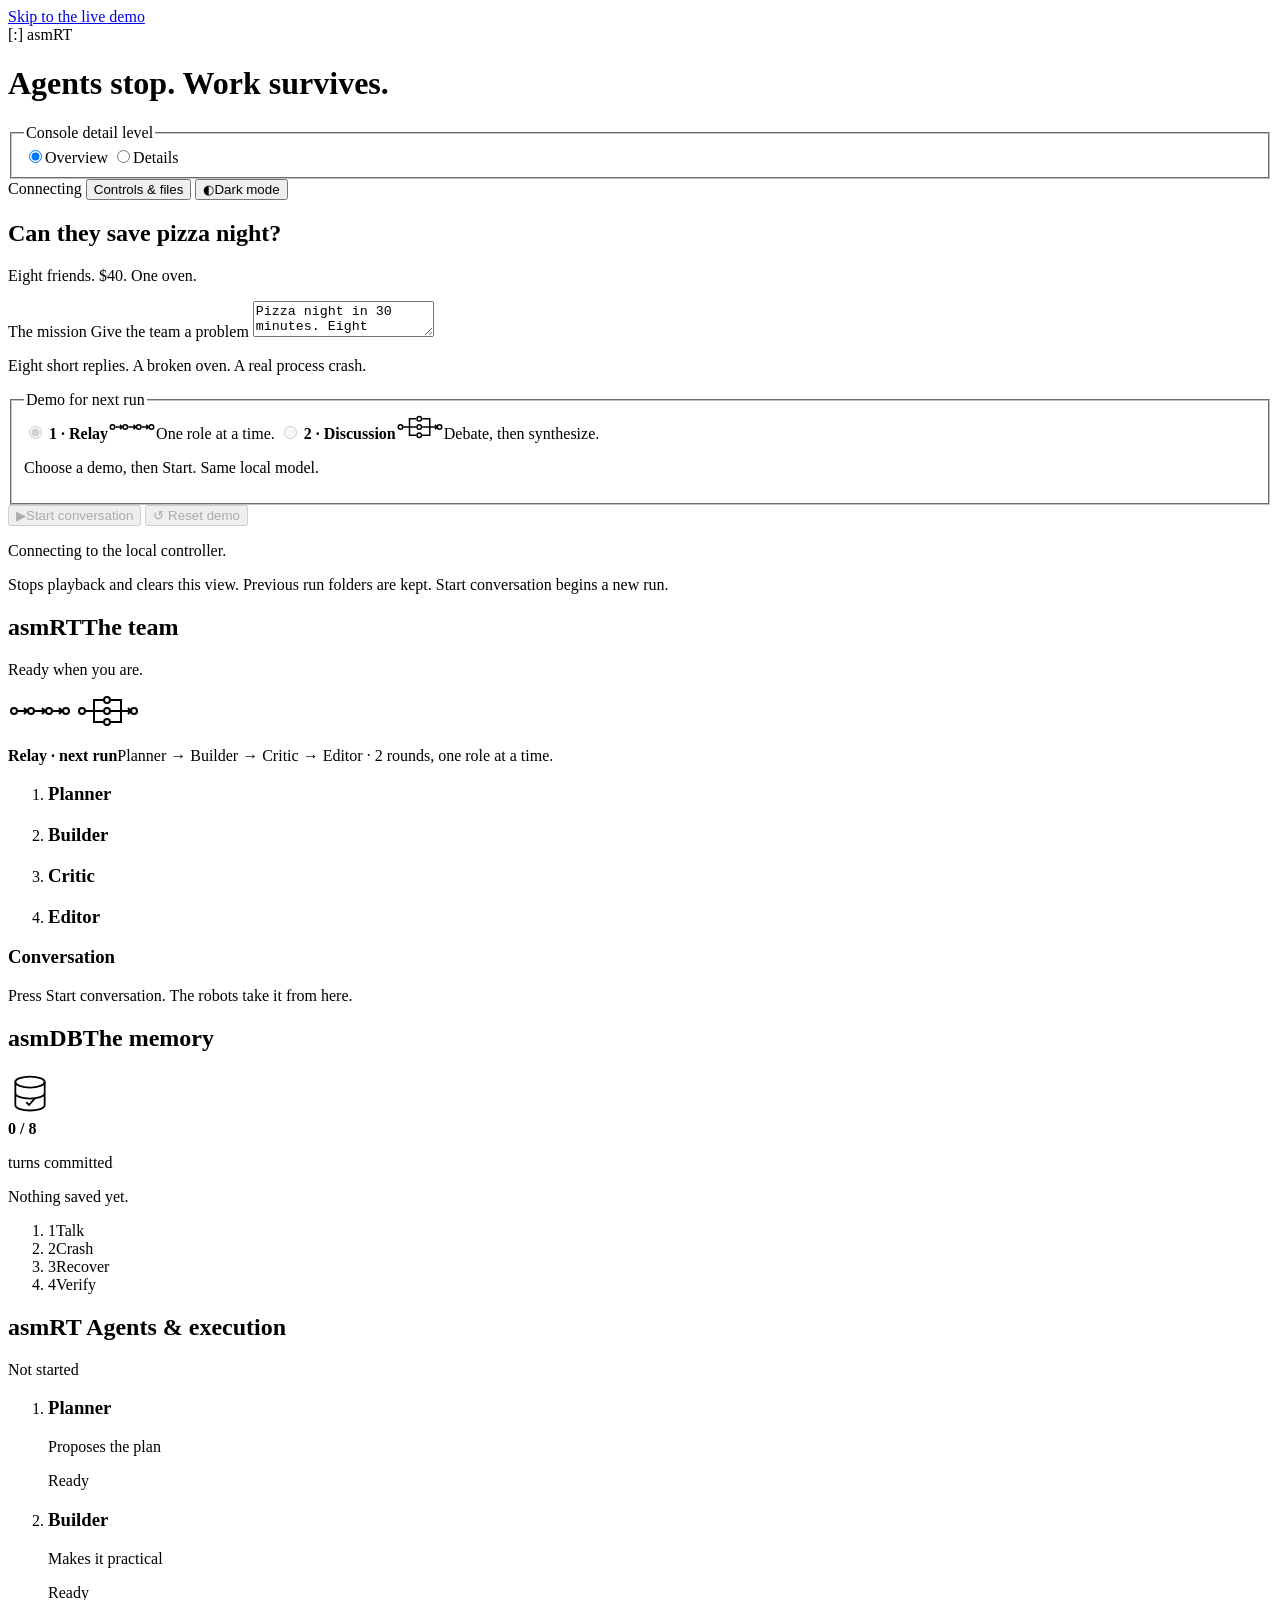
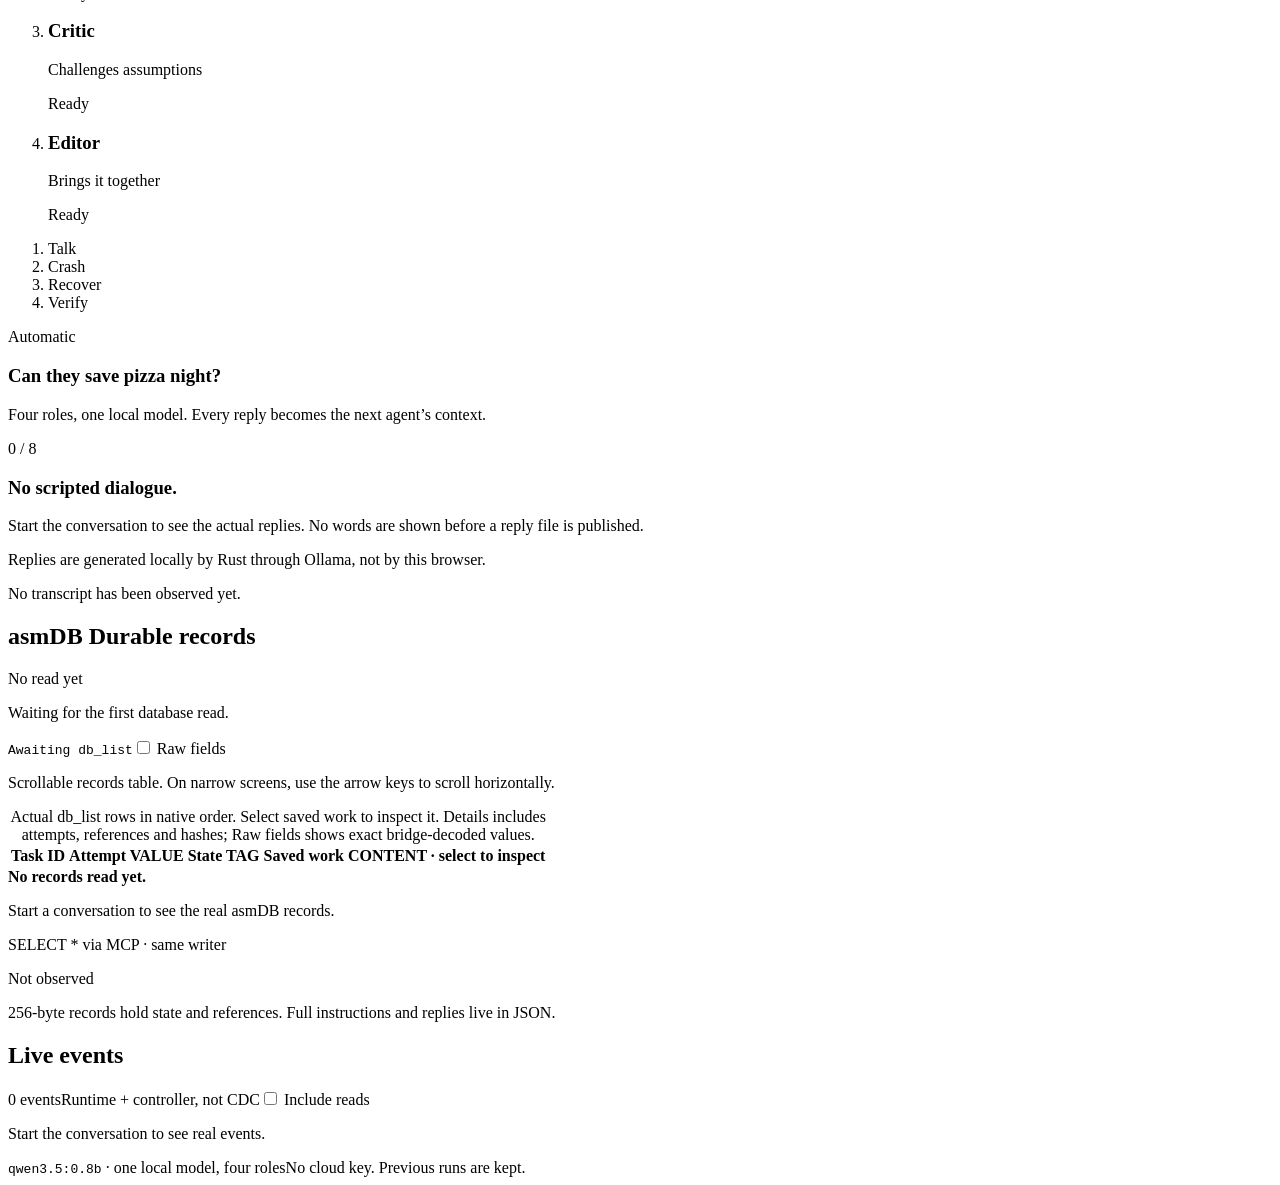
==== commit 7694a2ee: "Add durable parallel discussion and visual workflow selection Co-authored-by: Copilot <223556219+Cop" ====
--- a/visualizer/public/index.html
+++ b/visualizer/public/index.html
@@ -1,4 +1,5 @@
 <!doctype html>
+<!-- Native controls and complementary overview/details views of real, persisted agent conversations. -->
 <html lang="en" data-detail="overview" data-presentation="overview">
   <head>
     <meta charset="utf-8">
@@ -33,6 +34,7 @@
       </header>
 
       <main id="main" tabindex="-1">
+        <!-- Demo selection affects only the next explicit start; reset preserves saved run folders. -->
         <section class="mission" aria-label="Conversation mission">
           <form id="conversation-form" class="conversation-form" novalidate>
             <div class="overview-mission overview-only"><h2 id="overview-title">Can they save pizza night?</h2><p id="overview-topic">Eight friends. $40. One oven.</p></div>
@@ -42,6 +44,20 @@
               <p id="conversation-topic-help" class="section-help">Eight short replies. A broken oven. A real process crash.</p>
               <p id="conversation-topic-error" class="field-error" role="alert" hidden></p>
             </div>
+            <fieldset id="workflow-picker" class="workflow-picker" aria-describedby="workflow-help" disabled>
+              <legend id="workflow-legend">Demo for next run</legend>
+              <div class="workflow-options">
+                <label class="workflow-option">
+                  <input type="radio" name="workflow" value="conversation.sequential" checked>
+                  <span class="workflow-card"><span class="workflow-heading"><strong>1 · Relay</strong><svg class="workflow-mini" viewBox="0 0 64 32" width="48" height="24" fill="none" stroke="currentColor" stroke-width="2" aria-hidden="true" focusable="false"><circle cx="6" cy="16" r="3"/><circle cx="23" cy="16" r="3"/><circle cx="41" cy="16" r="3"/><circle cx="58" cy="16" r="3"/><path d="M10 16h9m-3-3 3 3-3 3M27 16h10m-3-3 3 3-3 3M45 16h9m-3-3 3 3-3 3"/></svg></span><span id="workflow-sequential-note" class="workflow-caption">One role at a time.</span></span>
+                </label>
+                <label class="workflow-option">
+                  <input type="radio" name="workflow" value="conversation.discussion">
+                  <span class="workflow-card"><span class="workflow-heading"><strong>2 · Discussion</strong><svg class="workflow-mini" viewBox="0 0 64 32" width="48" height="24" fill="none" stroke="currentColor" stroke-width="2" aria-hidden="true" focusable="false"><circle cx="6" cy="16" r="3"/><circle cx="31" cy="5" r="3"/><circle cx="31" cy="16" r="3"/><circle cx="31" cy="27" r="3"/><circle cx="58" cy="16" r="3"/><path d="M9 16h9V5h9m-9 11h9m-9 0v11h9M35 5h10v22H35M35 16h20m-3-3 3 3-3 3"/></svg></span><span id="workflow-discussion-note" class="workflow-caption">Debate, then synthesize.</span></span>
+                </label>
+              </div>
+              <p id="workflow-help" class="section-help">Choose a demo, then Start. Same local model.</p>
+            </fieldset>
             <div class="conversation-transport">
               <div class="conversation-actions">
                 <button id="start-conversation" class="button button-primary" type="submit" aria-describedby="conversation-control-note" disabled><span id="conversation-icon" aria-hidden="true">▶</span><span id="conversation-button-label">Start conversation</span></button>
@@ -52,10 +68,16 @@
             </div>
           </form>
         </section>
+        <!-- Full chronological replies retain stable nodes while independent branches publish their results. -->
         <section id="overview-stage" class="overview-stage" aria-label="A conversation that survives a restart">
           <section class="team-scene" aria-labelledby="team-title">
             <header class="scene-heading"><h2 id="team-title"><span class="scene-wordmark">asm<b>RT</b></span><span class="scene-caption">The team</span></h2><p id="overview-status" class="overview-status" role="status" aria-live="polite">Ready when you are.</p></header>
-            <ol id="overview-agents" class="overview-agents" aria-label="Workflow 1: Planner, Builder, Critic, then Editor. One agent at a time.">
+            <div class="workflow-topology">
+              <svg id="overview-workflow-chain" viewBox="0 0 64 32" width="64" height="32" fill="none" stroke="currentColor" stroke-width="2" aria-hidden="true" focusable="false"><circle cx="6" cy="16" r="3"/><circle cx="23" cy="16" r="3"/><circle cx="41" cy="16" r="3"/><circle cx="58" cy="16" r="3"/><path d="M10 16h9m-3-3 3 3-3 3M27 16h10m-3-3 3 3-3 3M45 16h9m-3-3 3 3-3 3"/></svg>
+              <svg id="overview-workflow-discussion" viewBox="0 0 64 32" width="64" height="32" fill="none" stroke="currentColor" stroke-width="2" aria-hidden="true" focusable="false" hidden><circle cx="6" cy="16" r="3"/><circle cx="31" cy="5" r="3"/><circle cx="31" cy="16" r="3"/><circle cx="31" cy="27" r="3"/><circle cx="58" cy="16" r="3"/><path d="M9 16h9V5h9m-9 11h9m-9 0v11h9M35 5h10v22H35M35 16h20m-3-3 3 3-3 3"/></svg>
+              <p><strong id="overview-workflow-title">Relay · next run</strong><span id="overview-workflow-description">Planner → Builder → Critic → Editor · 2 rounds, one role at a time.</span></p>
+            </div>
+            <ol id="overview-agents" class="overview-agents" data-workflow="conversation.sequential" aria-label="Workflow 1: Planner, Builder, Critic, then Editor. One agent at a time.">
               <li class="overview-agent" data-agent-id="planner" data-worker-slot="0"><div class="worker-portrait" role="img" aria-label="Cyan Planner robot"></div><h3>Planner</h3><p class="overview-agent-status"></p></li>
               <li class="overview-agent" data-agent-id="builder" data-worker-slot="1"><div class="worker-portrait" role="img" aria-label="Mint Builder robot"></div><h3>Builder</h3><p class="overview-agent-status"></p></li>
               <li class="overview-agent" data-agent-id="critic" data-worker-slot="2"><div class="worker-portrait" role="img" aria-label="Orange Critic robot"></div><h3>Critic</h3><p class="overview-agent-status"></p></li>
@@ -82,6 +104,7 @@
           </section>
           <ol id="overview-journey" class="overview-journey" aria-label="Automatic recovery sequence"><li data-chat-chapter="0"><span aria-hidden="true">1</span>Talk</li><li data-chat-chapter="1"><span aria-hidden="true">2</span>Crash</li><li data-chat-chapter="2"><span aria-hidden="true">3</span>Recover</li><li data-chat-chapter="3"><span aria-hidden="true">4</span>Verify</li></ol>
         </section>
+        <!-- Details keeps runtime activity, dependency references and native database observations separate. -->
         <div id="live-stage" class="live-stage" data-focus="">
           <section class="runtime-panel" aria-labelledby="runtime-title">
             <div class="pane-heading"><h2 id="runtime-title"><span>asmRT</span> <span id="runtime-subtitle">Agents &amp; execution</span></h2><span id="conversation-runtime" class="process-status" data-tone="neutral">Not started</span></div>
@@ -200,7 +223,7 @@
 
     <dialog id="reset-dialog" class="artifact-dialog reset-dialog" aria-labelledby="reset-title" aria-describedby="reset-description">
       <h2 id="reset-title">Start fresh?</h2>
-      <p id="reset-description">Playback and this runtime will stop. Your saved conversations stay on disk. Nothing starts until you press Start conversation again.</p>
+      <p id="reset-description">Playback and this runtime will stop. Your saved conversations stay on disk. Choose a demo afterward; nothing starts until you press Start conversation again.</p>
       <div class="reset-actions"><button id="cancel-reset" class="button" type="button" autofocus>Cancel</button><button id="confirm-reset" class="button button-primary" type="button">Reset demo</button></div>
     </dialog>
 
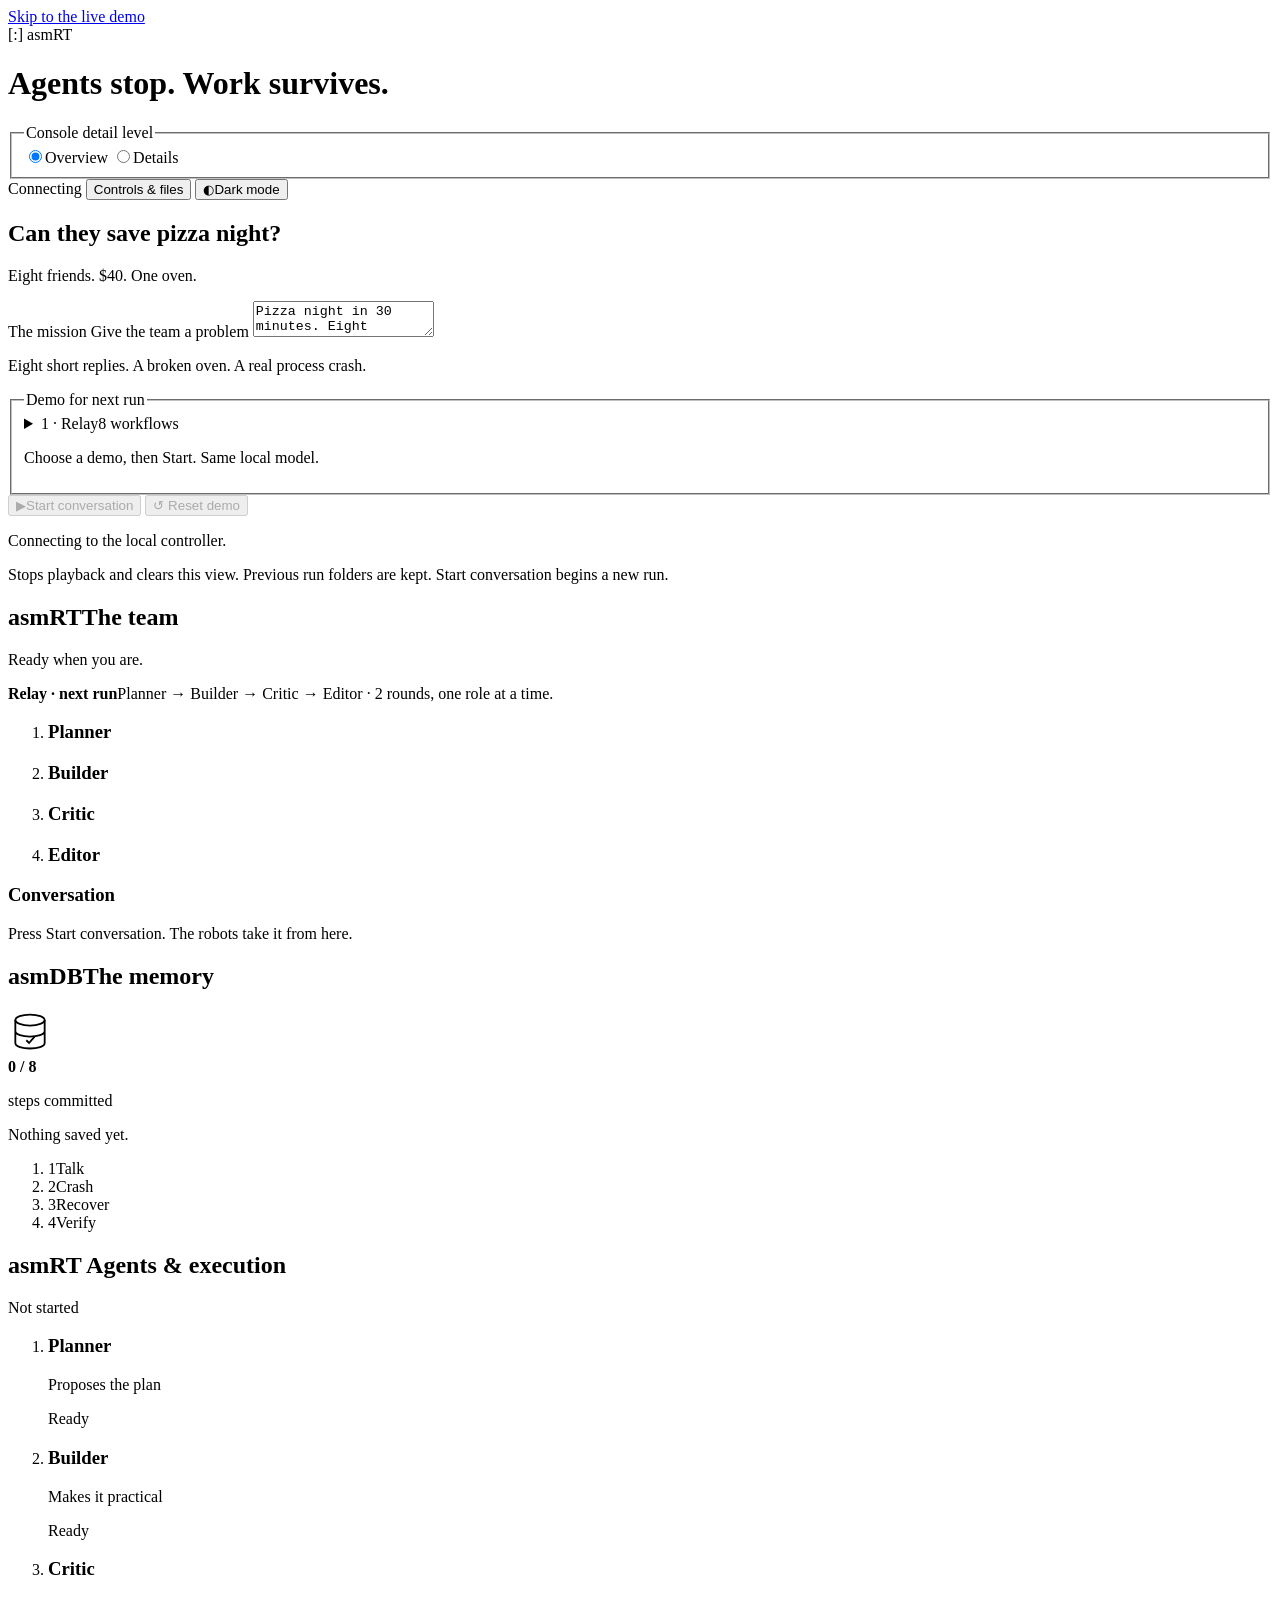
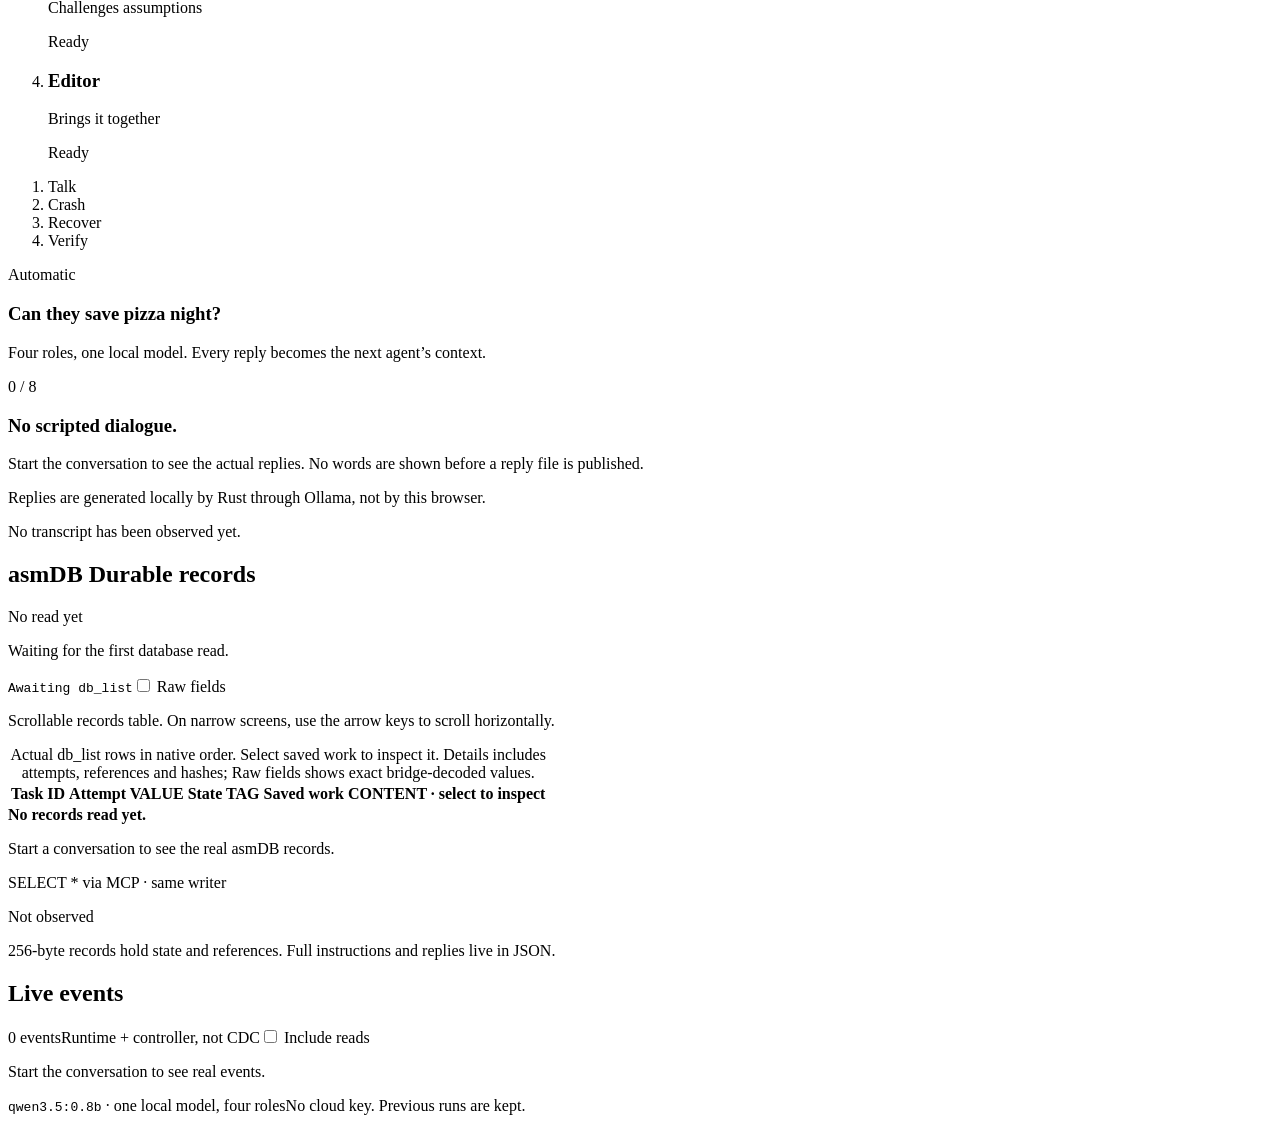
==== commit 71357f46: "Add eight durable workflow demos and document tiny runtime footprint Co-authored-by: Copilot <223556" ====
--- a/visualizer/public/index.html
+++ b/visualizer/public/index.html
@@ -46,16 +46,10 @@
             </div>
             <fieldset id="workflow-picker" class="workflow-picker" aria-describedby="workflow-help" disabled>
               <legend id="workflow-legend">Demo for next run</legend>
-              <div class="workflow-options">
-                <label class="workflow-option">
-                  <input type="radio" name="workflow" value="conversation.sequential" checked>
-                  <span class="workflow-card"><span class="workflow-heading"><strong>1 · Relay</strong><svg class="workflow-mini" viewBox="0 0 64 32" width="48" height="24" fill="none" stroke="currentColor" stroke-width="2" aria-hidden="true" focusable="false"><circle cx="6" cy="16" r="3"/><circle cx="23" cy="16" r="3"/><circle cx="41" cy="16" r="3"/><circle cx="58" cy="16" r="3"/><path d="M10 16h9m-3-3 3 3-3 3M27 16h10m-3-3 3 3-3 3M45 16h9m-3-3 3 3-3 3"/></svg></span><span id="workflow-sequential-note" class="workflow-caption">One role at a time.</span></span>
-                </label>
-                <label class="workflow-option">
-                  <input type="radio" name="workflow" value="conversation.discussion">
-                  <span class="workflow-card"><span class="workflow-heading"><strong>2 · Discussion</strong><svg class="workflow-mini" viewBox="0 0 64 32" width="48" height="24" fill="none" stroke="currentColor" stroke-width="2" aria-hidden="true" focusable="false"><circle cx="6" cy="16" r="3"/><circle cx="31" cy="5" r="3"/><circle cx="31" cy="16" r="3"/><circle cx="31" cy="27" r="3"/><circle cx="58" cy="16" r="3"/><path d="M9 16h9V5h9m-9 11h9m-9 0v11h9M35 5h10v22H35M35 16h20m-3-3 3 3-3 3"/></svg></span><span id="workflow-discussion-note" class="workflow-caption">Debate, then synthesize.</span></span>
-                </label>
-              </div>
+              <details id="workflow-menu" class="workflow-menu">
+                <summary><span id="workflow-selection">1 · Relay</span><span class="workflow-menu-hint">8 workflows</span></summary>
+                <div id="workflow-options" class="workflow-options"></div>
+              </details>
               <p id="workflow-help" class="section-help">Choose a demo, then Start. Same local model.</p>
             </fieldset>
             <div class="conversation-transport">
@@ -67,14 +61,18 @@
               <span id="reset-hint" class="sr-only">Stops playback and clears this view. Previous run folders are kept. Start conversation begins a new run.</span>
             </div>
           </form>
+          <section id="human-approval" class="human-approval" aria-labelledby="human-approval-title" hidden>
+            <div><h3 id="human-approval-title">Your decision is required</h3><p>Read the saved proposal below. Approve the local demo actions, or reject to skip them. Your decision is saved with this run.</p></div>
+            <button id="approve-workflow" class="button button-primary" type="button">Approve</button>
+            <button id="reject-workflow" class="button" type="button">Reject &amp; skip actions</button>
+          </section>
         </section>
         <!-- Full chronological replies retain stable nodes while independent branches publish their results. -->
         <section id="overview-stage" class="overview-stage" aria-label="A conversation that survives a restart">
           <section class="team-scene" aria-labelledby="team-title">
             <header class="scene-heading"><h2 id="team-title"><span class="scene-wordmark">asm<b>RT</b></span><span class="scene-caption">The team</span></h2><p id="overview-status" class="overview-status" role="status" aria-live="polite">Ready when you are.</p></header>
             <div class="workflow-topology">
-              <svg id="overview-workflow-chain" viewBox="0 0 64 32" width="64" height="32" fill="none" stroke="currentColor" stroke-width="2" aria-hidden="true" focusable="false"><circle cx="6" cy="16" r="3"/><circle cx="23" cy="16" r="3"/><circle cx="41" cy="16" r="3"/><circle cx="58" cy="16" r="3"/><path d="M10 16h9m-3-3 3 3-3 3M27 16h10m-3-3 3 3-3 3M45 16h9m-3-3 3 3-3 3"/></svg>
-              <svg id="overview-workflow-discussion" viewBox="0 0 64 32" width="64" height="32" fill="none" stroke="currentColor" stroke-width="2" aria-hidden="true" focusable="false" hidden><circle cx="6" cy="16" r="3"/><circle cx="31" cy="5" r="3"/><circle cx="31" cy="16" r="3"/><circle cx="31" cy="27" r="3"/><circle cx="58" cy="16" r="3"/><path d="M9 16h9V5h9m-9 11h9m-9 0v11h9M35 5h10v22H35M35 16h20m-3-3 3 3-3 3"/></svg>
+              <span id="overview-workflow-diagram" class="workflow-diagram" aria-hidden="true"></span>
               <p><strong id="overview-workflow-title">Relay · next run</strong><span id="overview-workflow-description">Planner → Builder → Critic → Editor · 2 rounds, one role at a time.</span></p>
             </div>
             <ol id="overview-agents" class="overview-agents" data-workflow="conversation.sequential" aria-label="Workflow 1: Planner, Builder, Critic, then Editor. One agent at a time.">
@@ -97,7 +95,7 @@
           </section>
           <section id="overview-memory" class="memory-scene" aria-labelledby="memory-title">
             <header class="scene-heading"><h2 id="memory-title"><span class="scene-wordmark">asm<b>DB</b></span><span class="scene-caption">The memory</span></h2><svg class="memory-symbol" viewBox="0 0 48 48" width="44" height="44" fill="none" stroke="currentColor" stroke-width="2" aria-hidden="true"><ellipse cx="24" cy="11" rx="16" ry="6"/><path d="M8 11v25c0 8 32 8 32 0V11M8 23c0 8 32 8 32 0"/><path d="m20 33 3 3 6-7"/></svg></header>
-            <div class="memory-tally"><strong><span id="overview-memory-count">0</span><span class="memory-total"> / <span id="overview-memory-total">8</span></span></strong><p>turns committed</p></div>
+            <div class="memory-tally"><strong><span id="overview-memory-count">0</span><span class="memory-total"> / <span id="overview-memory-total">8</span></span></strong><p>steps committed</p></div>
             <ol id="overview-memory-cells" class="memory-cells" aria-label="Turn records from asmDB. Published replies can be selected."></ol>
             <p id="overview-memory-note" class="memory-note">Nothing saved yet.</p>
             <div id="overview-proof" class="overview-proof" hidden><span aria-hidden="true">✓</span><p><strong>Restarted. Still here.</strong><span>No new model calls on replay.</span></p></div>
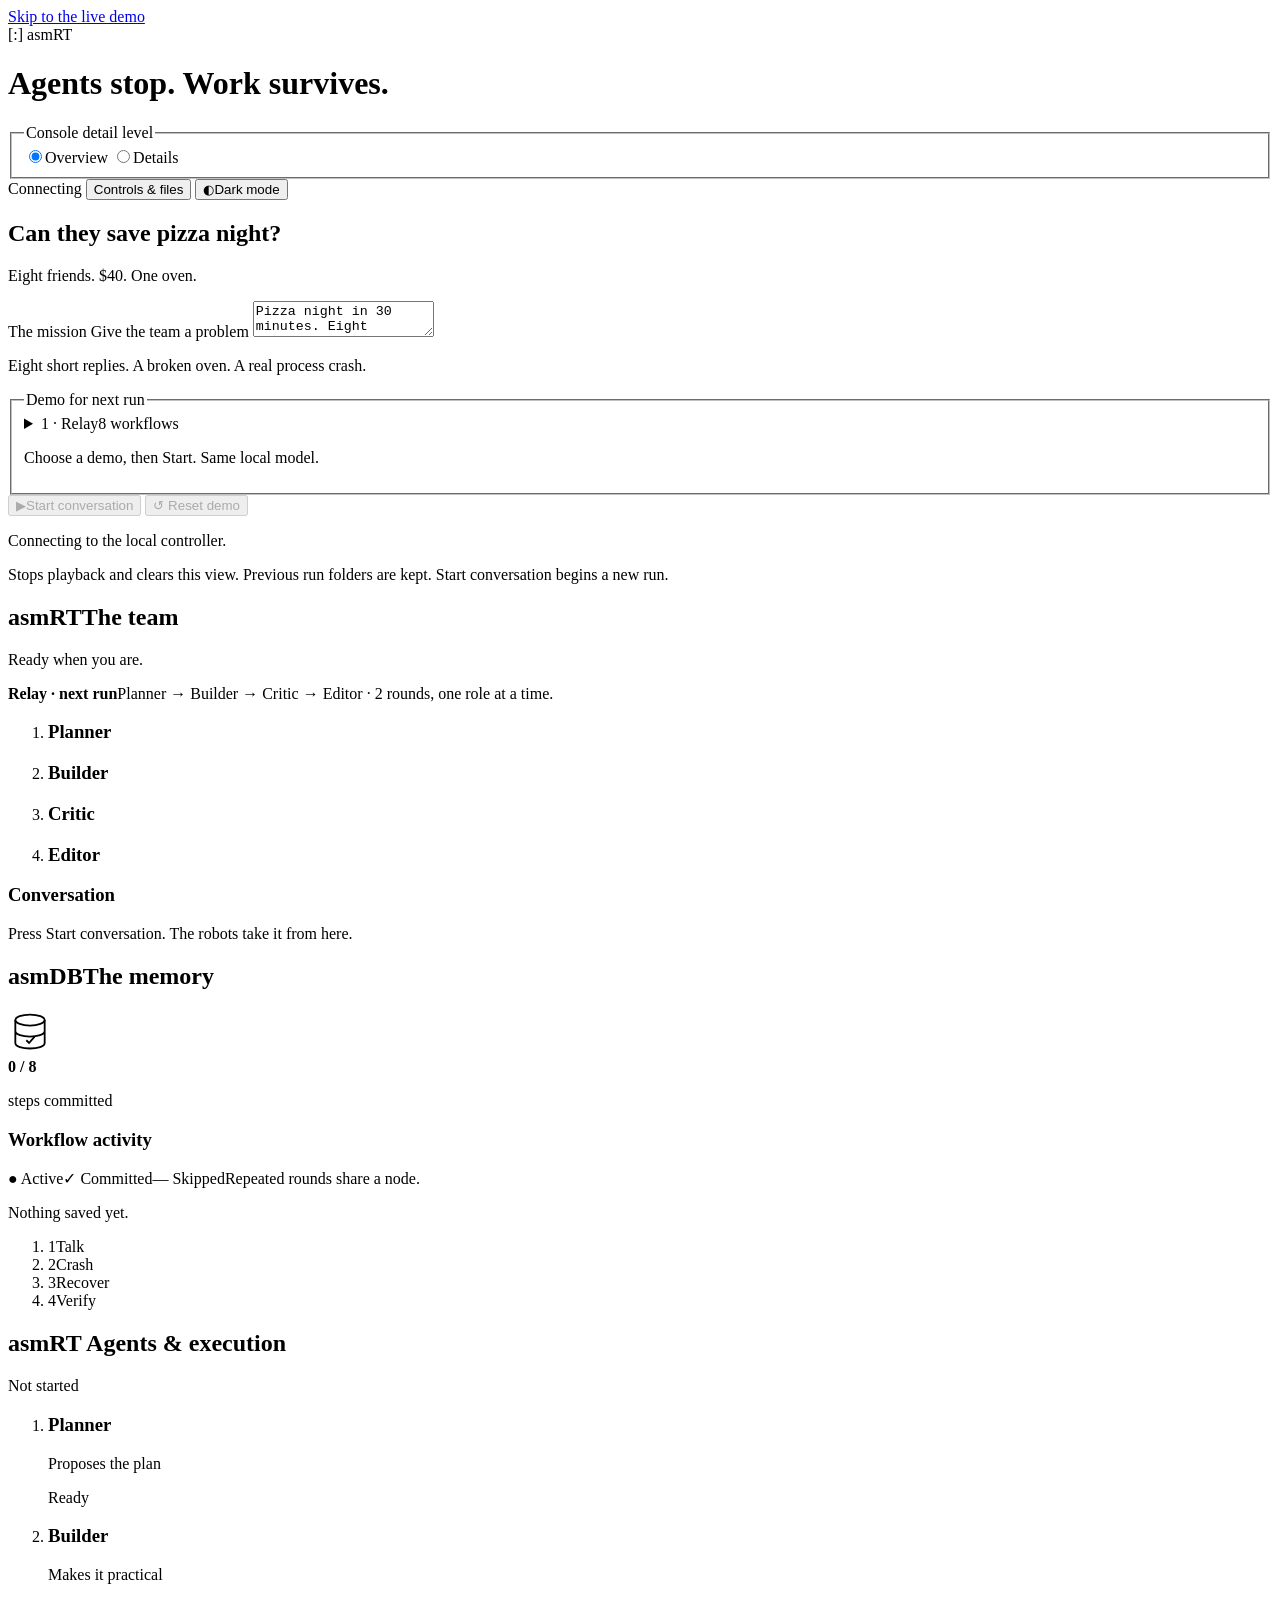
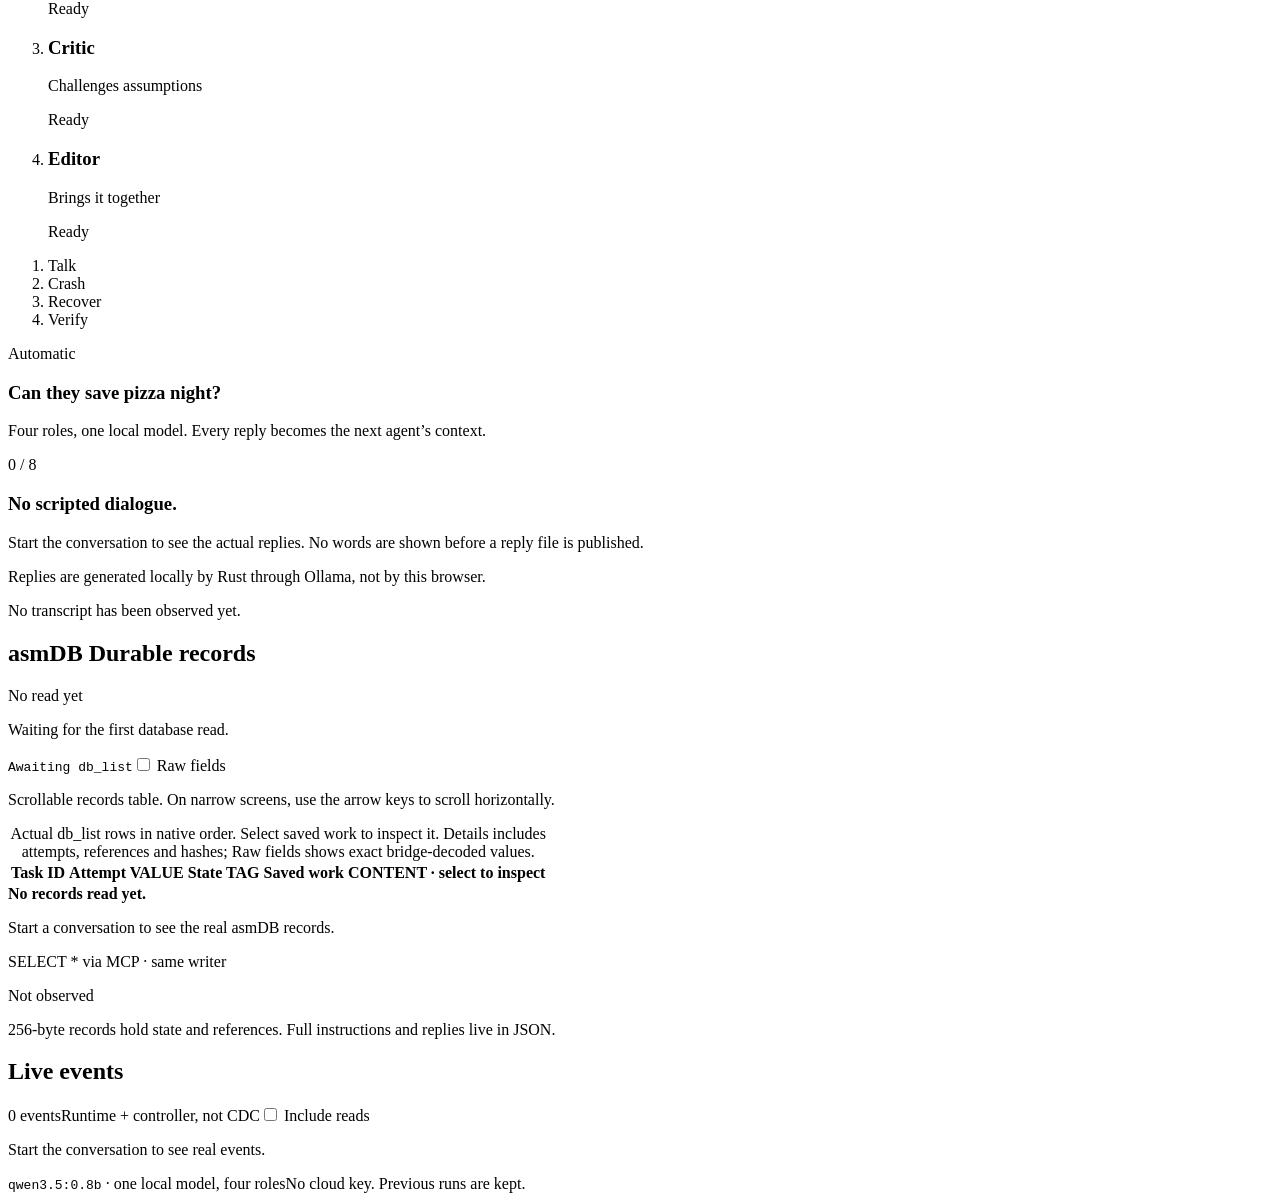
==== commit a31e7ace: "Show live workflow graphs in the memory panel and preview next runs Keep saved-run observations sepa" ====
--- a/visualizer/public/index.html
+++ b/visualizer/public/index.html
@@ -97,6 +97,11 @@
             <header class="scene-heading"><h2 id="memory-title"><span class="scene-wordmark">asm<b>DB</b></span><span class="scene-caption">The memory</span></h2><svg class="memory-symbol" viewBox="0 0 48 48" width="44" height="44" fill="none" stroke="currentColor" stroke-width="2" aria-hidden="true"><ellipse cx="24" cy="11" rx="16" ry="6"/><path d="M8 11v25c0 8 32 8 32 0V11M8 23c0 8 32 8 32 0"/><path d="m20 33 3 3 6-7"/></svg></header>
             <div class="memory-tally"><strong><span id="overview-memory-count">0</span><span class="memory-total"> / <span id="overview-memory-total">8</span></span></strong><p>steps committed</p></div>
             <ol id="overview-memory-cells" class="memory-cells" aria-label="Turn records from asmDB. Published replies can be selected."></ol>
+            <section class="memory-workflow" aria-labelledby="memory-workflow-title">
+              <h3 id="memory-workflow-title">Workflow activity</h3>
+              <div id="overview-workflow-graph" class="workflow-canvas" tabindex="0" role="region" aria-label="Workflow graph and observed step states"></div>
+              <p class="workflow-key"><span>● Active</span><span>✓ Committed</span><span>— Skipped</span><span>Repeated rounds share a node.</span></p>
+            </section>
             <p id="overview-memory-note" class="memory-note">Nothing saved yet.</p>
             <div id="overview-proof" class="overview-proof" hidden><span aria-hidden="true">✓</span><p><strong>Restarted. Still here.</strong><span>No new model calls on replay.</span></p></div>
           </section>
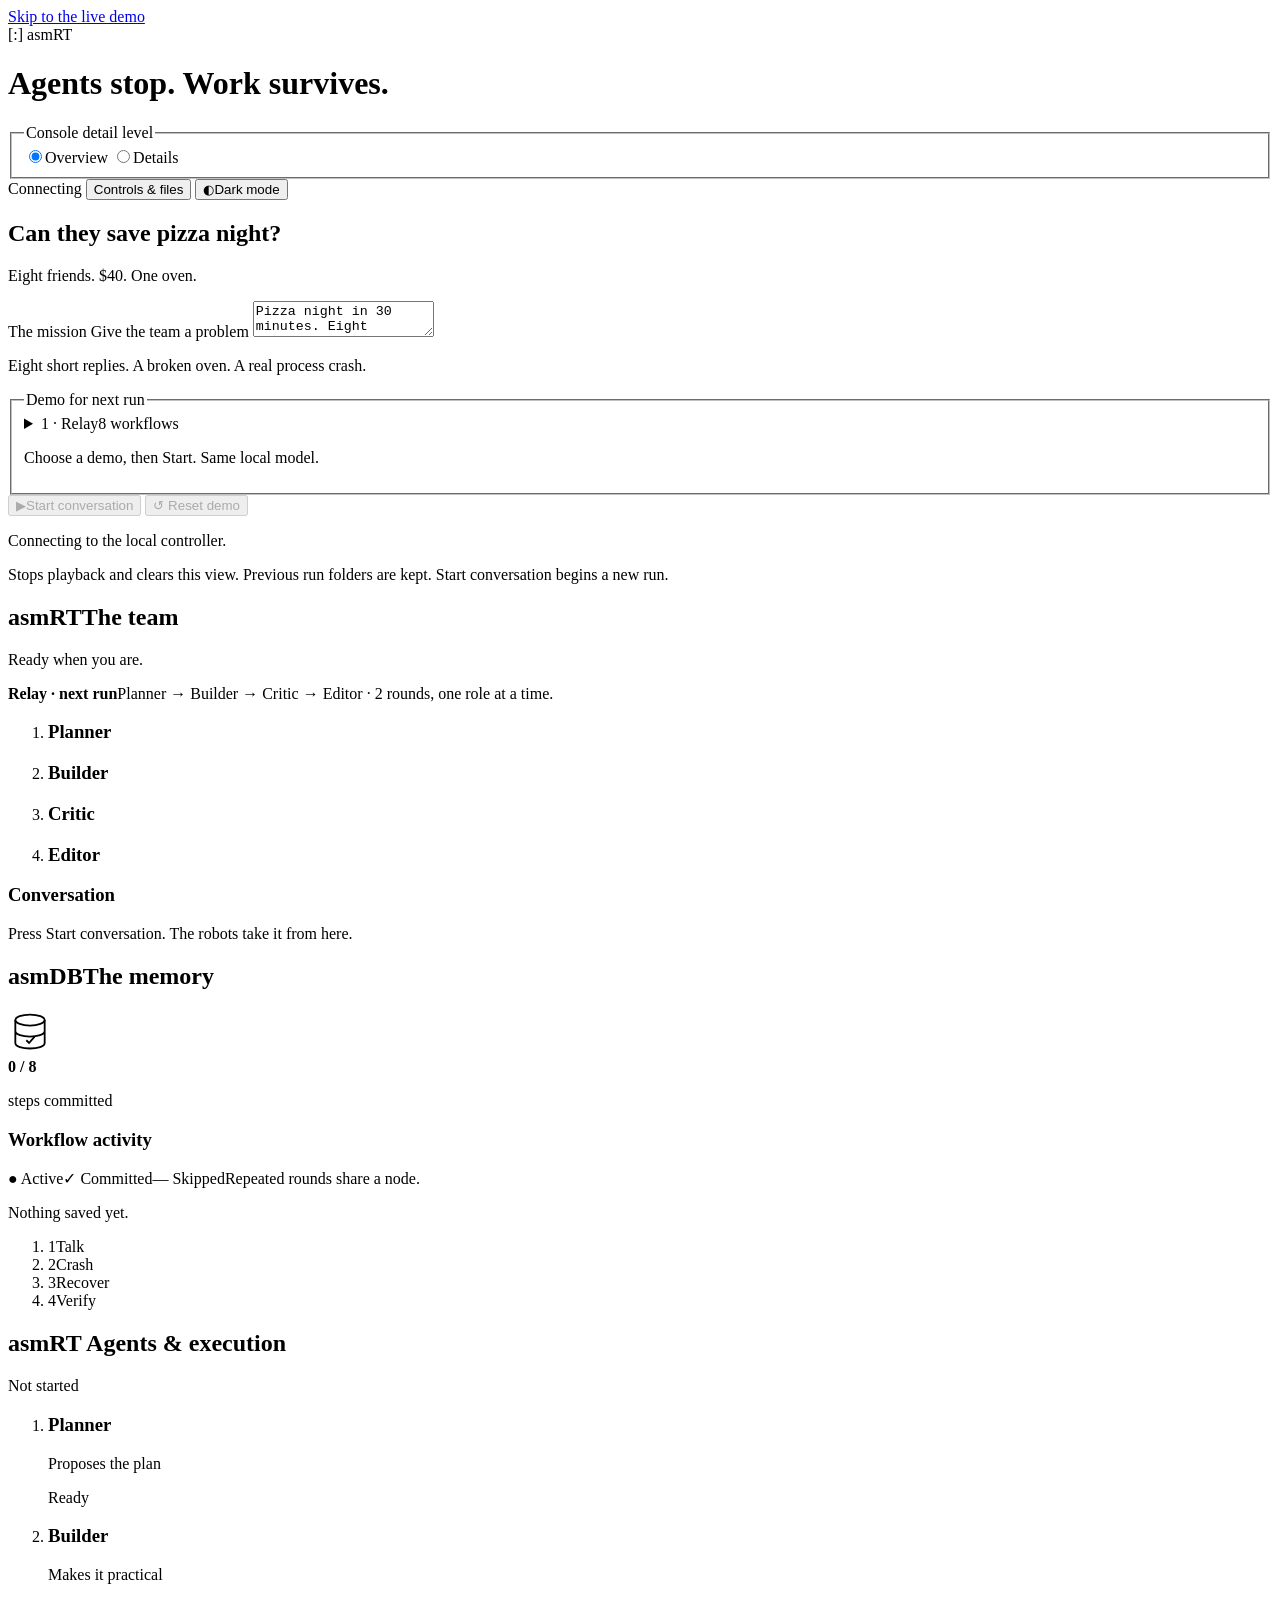
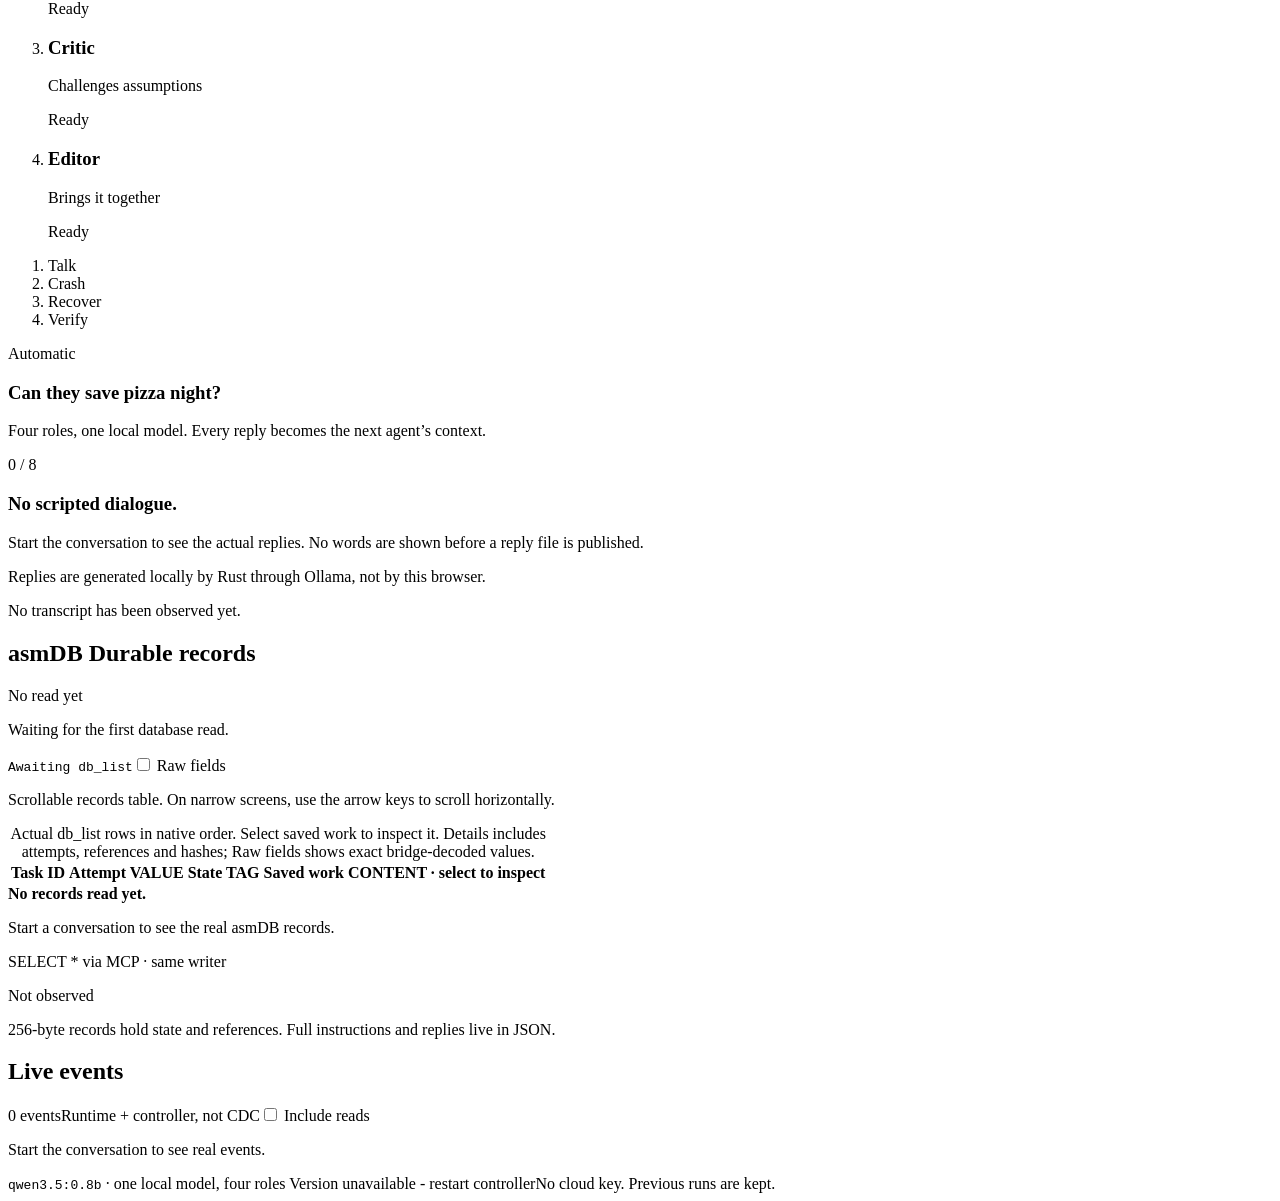
==== commit 705b291d: "fix: harden controller ownership and release asmRT 0.1.1 The controller previously shared latest.jso" ====
--- a/visualizer/public/index.html
+++ b/visualizer/public/index.html
@@ -1,5 +1,12 @@
 <!doctype html>
-<!-- Native controls and complementary overview/details views of real, persisted agent conversations. -->
+<!--
++======================================================================+
+| asmRT :: index.html : local console document                          |
++======================================================================+
+Overview presents agents, memory and the right-side workflow graph.
+Details exposes the same run's records, definitions and event evidence.
+Native controls dispatch commands through app.js; markup owns no state.
+-->
 <html lang="en" data-detail="overview" data-presentation="overview">
   <head>
     <meta charset="utf-8">
@@ -221,7 +228,7 @@
         </div>
         <p id="action-status" class="sr-only" role="status" aria-live="polite" aria-atomic="true"></p>
       </main>
-      <footer class="page-footer"><span><code id="conversation-model">qwen3.5:0.8b</code> · one local model, four roles</span><span>No cloud key. Previous runs are kept.</span></footer>
+      <footer class="page-footer"><span><code id="conversation-model">qwen3.5:0.8b</code> · one local model, four roles</span>      <span id="release-version">Version unavailable - restart controller</span><span>No cloud key. Previous runs are kept.</span></footer>
     </div>
 
     <dialog id="reset-dialog" class="artifact-dialog reset-dialog" aria-labelledby="reset-title" aria-describedby="reset-description">
